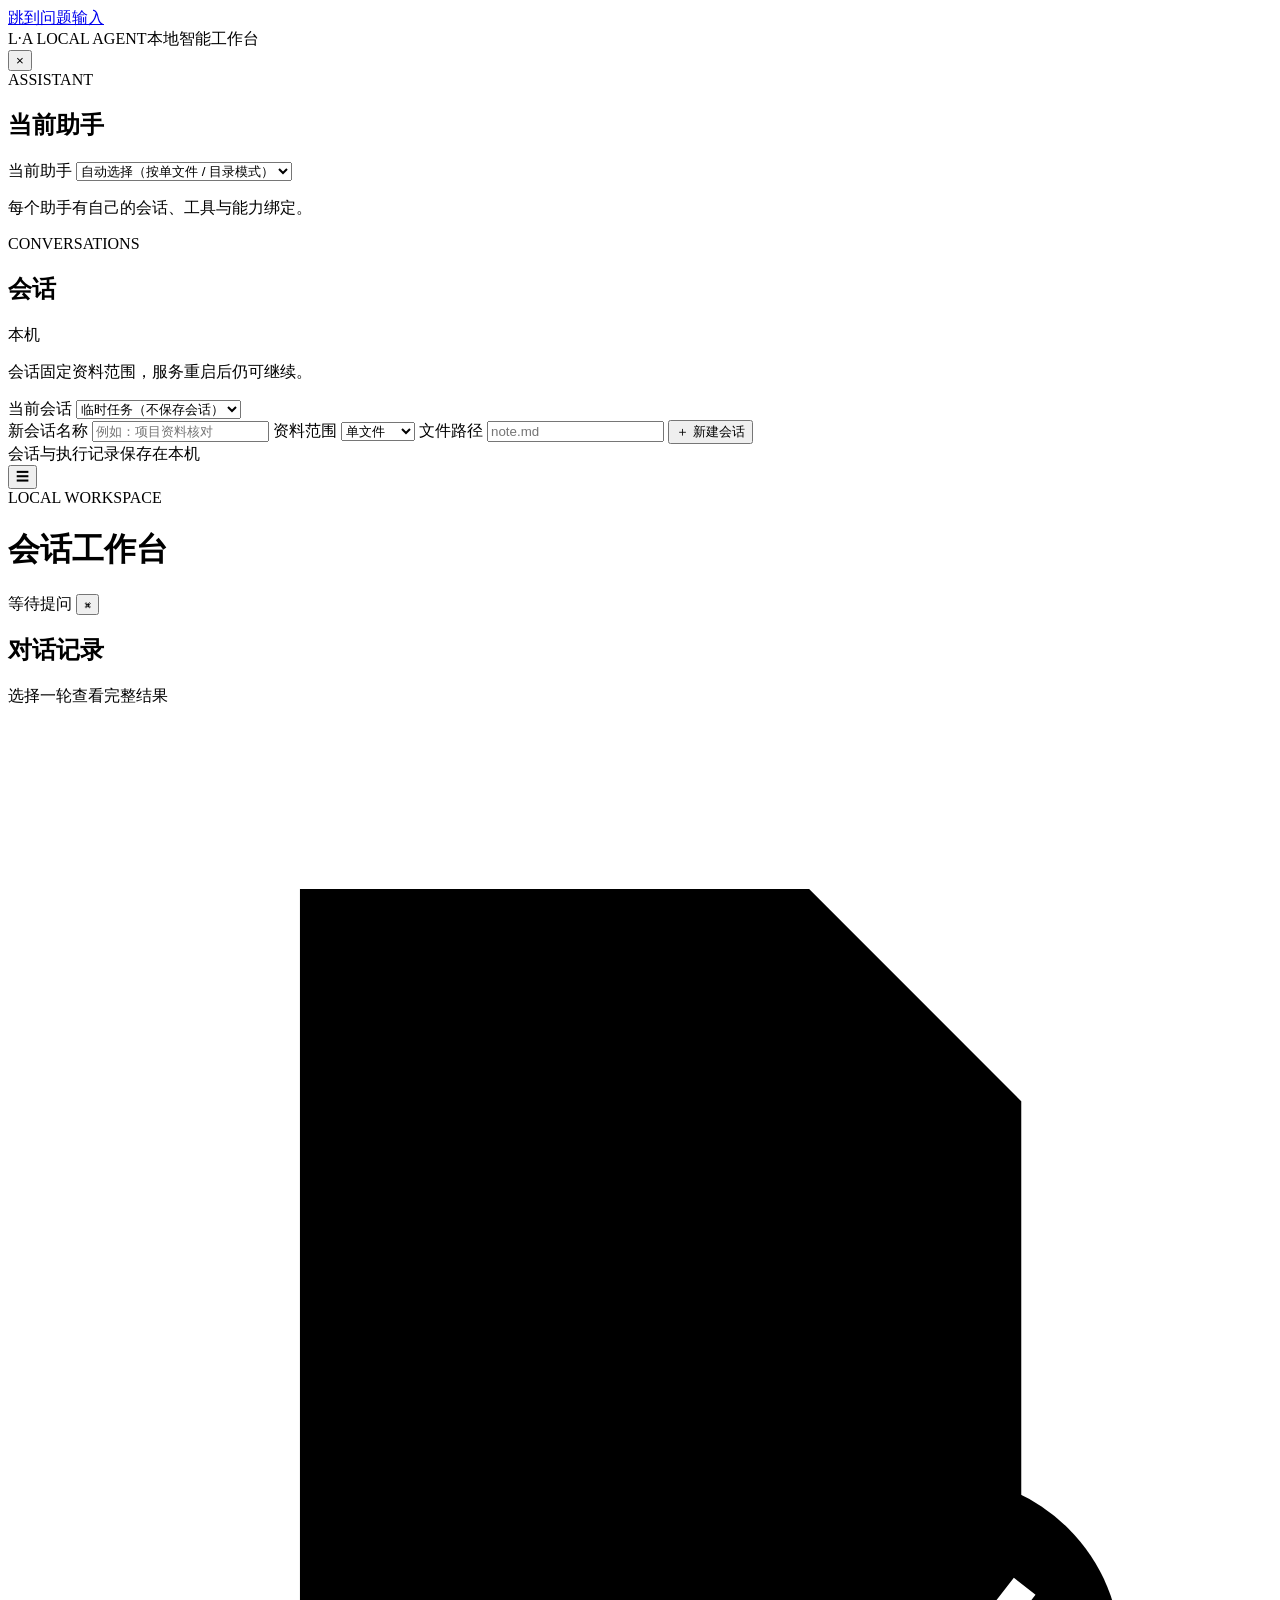
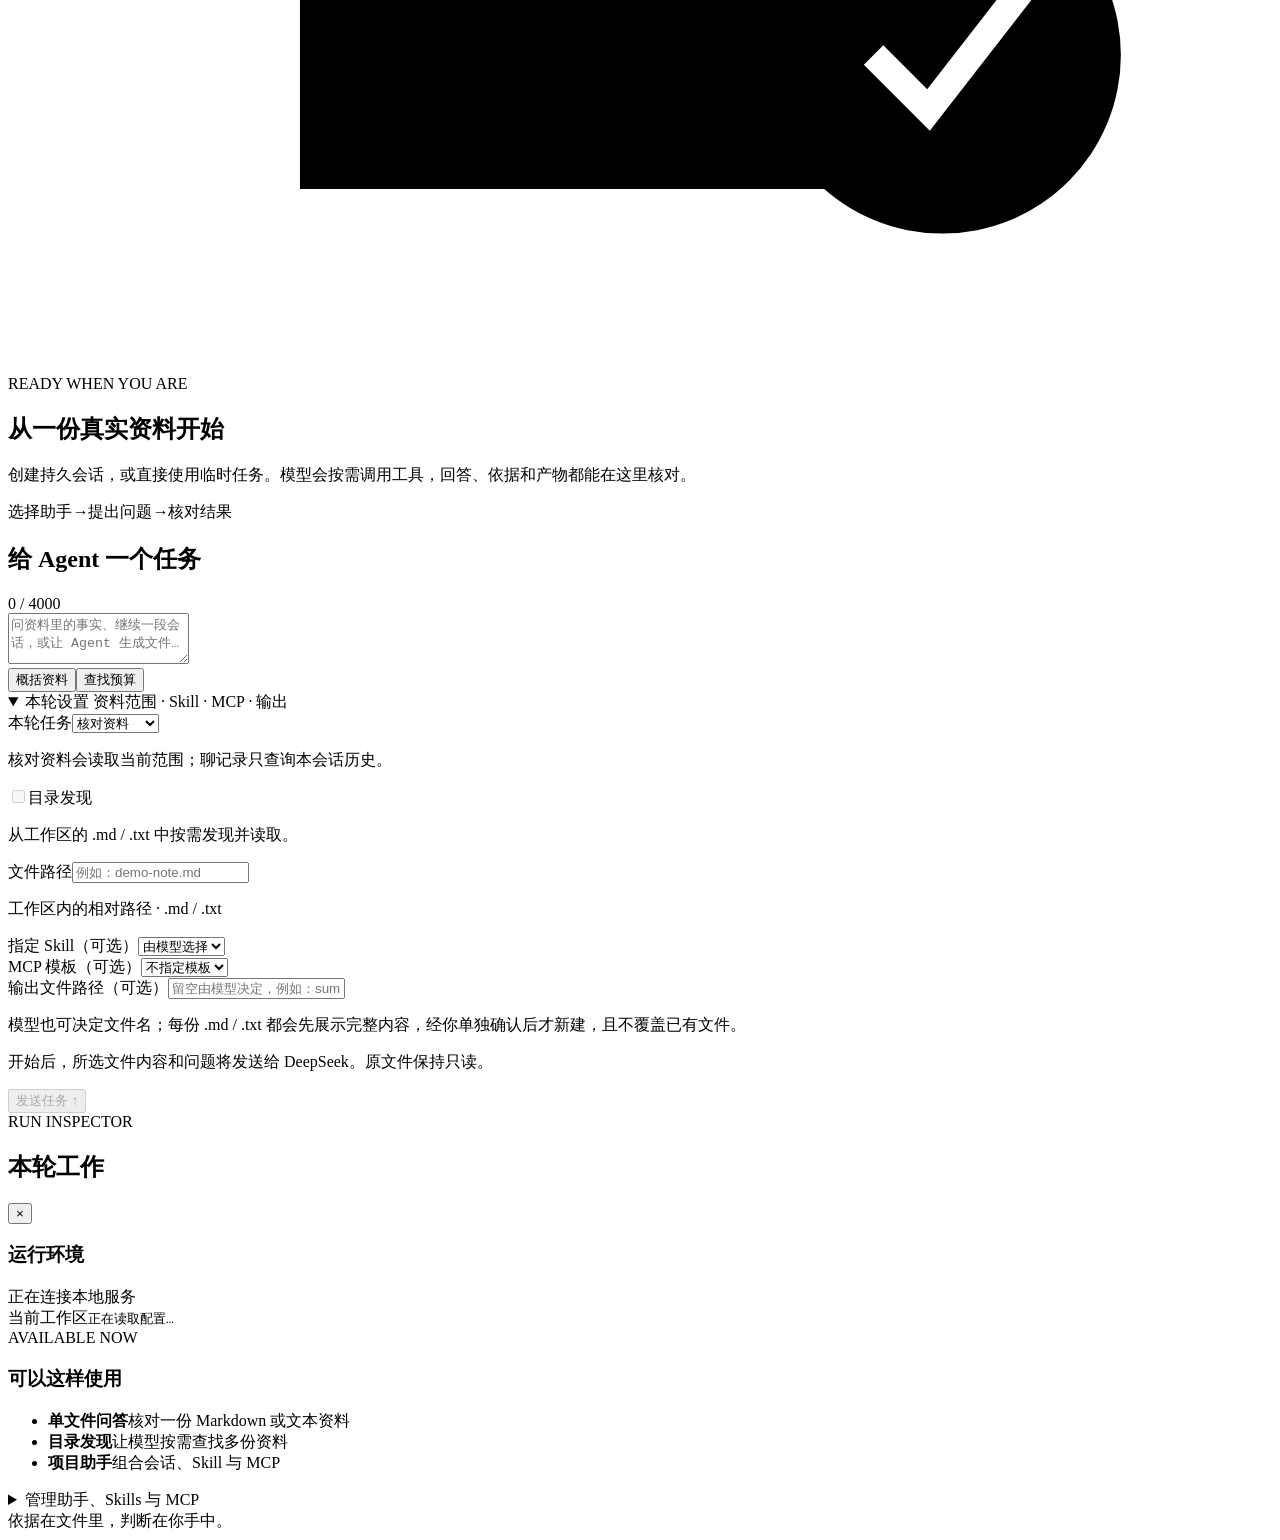
==== local-agent/local_agent/static/index.html @ 88c4793c "Build Local Agent workbench shell" ====
<!doctype html>
<html lang="zh-CN">
<head>
  <meta charset="utf-8">
  <meta name="viewport" content="width=device-width, initial-scale=1">
  <meta name="session-token" content="__SESSION_TOKEN__">
  <title>Local Agent 工作台</title>
  <link rel="icon" href="data:,">
  <link rel="stylesheet" href="/app.css">
  <script src="/app.js" defer></script>
</head>
<body>
  <a class="skip" href="#question">跳到问题输入</a>
  <div class="workbench-shell">
    <aside class="sidebar" id="sidebar-panel" data-region="sidebar" aria-label="助手与会话">
      <header class="sidebar-header">
        <div class="brand">
          <span class="brand-mark" aria-hidden="true">L<span>·</span>A</span>
          <span>LOCAL AGENT<span class="brand-sub">本地智能工作台</span></span>
        </div>
        <button type="button" class="icon-button panel-close" id="sidebar-close" aria-label="关闭助手与会话面板">×</button>
      </header>

      <section class="sidebar-section agent-section" aria-labelledby="agent-heading">
        <div class="section-kicker">ASSISTANT</div>
        <h2 id="agent-heading">当前助手</h2>
        <label class="sr-only" for="agent-select">当前助手</label>
        <select id="agent-select"><option value="">自动选择（按单文件 / 目录模式）</option></select>
        <p id="agent-status" class="field-help">每个助手有自己的会话、工具与能力绑定。</p>
      </section>

      <section class="sidebar-section session-panel" aria-labelledby="session-title-heading">
        <div class="section-heading">
          <div><span class="section-kicker">CONVERSATIONS</span><h2 id="session-title-heading">会话</h2></div>
          <span class="local-pill">本机</span>
        </div>
        <p class="field-help">会话固定资料范围，服务重启后仍可继续。</p>
        <label for="session-select">当前会话</label>
        <select id="session-select"><option value="">临时任务（不保存会话）</option></select>

        <div class="session-create-fields">
          <label for="session-name">新会话名称</label>
          <input id="session-name" maxlength="120" placeholder="例如：项目资料核对">
          <label for="session-mode">资料范围</label>
          <select id="session-mode"><option value="file">单文件</option><option value="directory">目录发现</option></select>
          <label for="session-file">文件路径</label>
          <input id="session-file" maxlength="1024" placeholder="note.md">
          <button type="button" class="primary full-width" id="session-create">＋ 新建会话</button>
        </div>

        <div id="session-actions" class="session-actions" hidden>
          <label for="session-rename-title">会话名称</label>
          <input id="session-rename-title" maxlength="120">
          <div class="button-row compact">
            <button type="button" class="secondary" id="session-rename">改名</button>
            <button type="button" class="secondary" id="session-archive">归档</button>
            <button type="button" class="secondary" id="session-restore" hidden>恢复</button>
          </div>
        </div>
        <p id="session-error" class="form-error" role="alert" hidden></p>
      </section>

      <div class="sidebar-foot"><span class="privacy-dot" aria-hidden="true"></span><span>会话与执行记录保存在本机</span></div>
    </aside>

    <main class="thread" id="thread-panel" data-region="thread">
      <header class="thread-header">
        <button type="button" class="icon-button mobile-toggle" id="sidebar-toggle" aria-controls="sidebar-panel" aria-expanded="false" aria-label="打开助手与会话">☰</button>
        <div class="thread-title">
          <span class="section-kicker">LOCAL WORKSPACE</span>
          <h1>会话工作台</h1>
          <p id="session-scope" class="thread-scope" hidden></p>
        </div>
        <div class="thread-actions">
          <span id="run-status" class="badge neutral" role="status" aria-live="polite">等待提问</span>
          <button type="button" class="icon-button" id="inspector-toggle" aria-controls="inspector-panel" aria-expanded="false" aria-label="打开本轮工作">⌘</button>
        </div>
      </header>

      <div id="mode-notice" class="notice" hidden></div>
      <div id="connection-error" class="notice error" role="alert" hidden></div>

      <div class="thread-scroll" id="conversation-scroll">
        <section class="history-block" aria-labelledby="history-heading">
          <div class="section-heading compact-heading"><h2 id="history-heading">对话记录</h2><span class="field-help">选择一轮查看完整结果</span></div>
          <div id="session-history" class="session-history" aria-label="会话历史"></div>
        </section>

        <div id="empty" class="empty">
          <div class="empty-mark" aria-hidden="true">
            <svg viewBox="0 0 92 92"><path d="M22 14h36l15 15v49H22z" fill="var(--paper)" stroke="currentColor" stroke-width="1.5"/><path d="M58 14v15h15M33 41h29M33 51h23M33 61h18" fill="none" stroke="currentColor" stroke-width="1.5"/><circle cx="68" cy="69" r="13" fill="var(--accent)"/><path d="m63 69 4 4 7-9" fill="none" stroke="white" stroke-width="2"/></svg>
          </div>
          <span class="section-kicker">READY WHEN YOU ARE</span>
          <h2>从一份真实资料开始</h2>
          <p>创建持久会话，或直接使用临时任务。模型会按需调用工具，回答、依据和产物都能在这里核对。</p>
          <div class="empty-steps"><span>选择助手</span><i aria-hidden="true">→</i><span>提出问题</span><i aria-hidden="true">→</i><span>核对结果</span></div>
        </div>

        <div id="output" class="run-output" hidden>
          <article class="message user-message">
            <span class="message-label">你的任务</span>
            <p class="source-line" id="source-line" tabindex="-1"></p>
          </article>
          <p class="scope-summary field-help" id="scope-summary" hidden></p>
          <div id="progress" class="progress" hidden><span class="spinner" aria-hidden="true"></span><span id="progress-text">正在启动…</span></div>

          <section id="approval" class="approval" aria-labelledby="approval-title" hidden>
            <div class="message-label warning-label">需要你的确认</div>
            <h2 id="approval-title" tabindex="-1">确认这次新建</h2>
            <p id="approval-action" class="approval-action"></p>
            <p id="approval-details" class="field-help"></p>
            <p id="approval-intent" class="field-help"></p>
            <details class="approval-preview" open><summary>完整内容预览</summary><pre id="approval-content"></pre></details>
            <p id="approval-status" class="field-help" role="status"></p>
            <p id="approval-error" class="form-error" role="alert" hidden></p>
            <div class="button-row" id="approval-actions"><button type="button" id="approval-allow" class="primary">确认这次新建</button><button type="button" id="approval-deny" class="secondary">拒绝</button></div>
          </section>

          <article id="answer-block" class="message assistant-message" hidden>
            <div class="answer-heading"><div><span class="message-label">Agent 回答</span><h2 id="answer-title" tabindex="-1">文件中的答案</h2></div><button type="button" class="copy" id="copy">复制回答</button></div>
            <p id="answer-text" class="answer-text"></p><p id="answer-note" class="field-help"></p>
          </article>
          <div id="failure" class="failure" role="alert" hidden><h2 id="failure-title" tabindex="-1"></h2><p id="failure-message"></p></div>
          <section id="artifacts" class="artifacts result-card" aria-labelledby="artifact-title" hidden><div class="message-label">生成产物</div><h2 id="artifact-title">已创建文件</h2><p id="artifact-note" class="field-help"></p><div id="artifact-list"></div></section>
          <section id="evidence" class="evidence result-card" hidden><div class="evidence-heading"><div><span class="message-label">SOURCE CHECK</span><h2>原文依据</h2></div><span id="citation-count"></span></div><div id="citations"></div></section>
          <details id="trace" class="trace result-card"><summary>查看执行记录 <span id="event-count"></span></summary><ol id="events"></ol><p class="trace-note">仅展示执行步骤；默认本地日志不保存问题、正文和回答全文。</p><code id="trace-path"></code></details>
        </div>
      </div>

      <section class="composer" aria-labelledby="input-title">
        <form id="question-form">
          <div class="composer-topline"><h2 id="input-title">给 Agent 一个任务</h2><span id="count">0 / 4000</span></div>
          <textarea id="question" name="question" rows="3" maxlength="4000" required placeholder="问资料里的事实、继续一段会话，或让 Agent 生成文件…"></textarea>
          <div class="suggestions"><button type="button" data-question="资料的主要内容是什么？请引用原文。">概括资料</button><button type="button" data-question="资料中写的预算是多少？">查找预算</button><button type="button" class="sample" id="sample" hidden>使用演示问题</button></div>

          <details class="composer-settings" open>
            <summary>本轮设置 <span>资料范围 · Skill · MCP · 输出</span></summary>
            <div class="settings-grid">
              <div class="field-group"><label for="task-type">本轮任务</label><select id="task-type"><option value="files">核对资料</option><option value="conversation">聊这段记录</option></select><p class="field-help">核对资料会读取当前范围；聊记录只查询本会话历史。</p></div>
              <div class="field-group"><label class="mode-toggle" for="discover"><input type="checkbox" id="discover" disabled aria-describedby="discover-help">目录发现</label><p class="field-help" id="discover-help">从工作区的 .md / .txt 中按需发现并读取。</p></div>
              <div class="field-group span-two"><label for="file">文件路径</label><input id="file" name="file" placeholder="例如：demo-note.md" required maxlength="1024" autocomplete="off" aria-describedby="file-help"><p class="field-help" id="file-help">工作区内的相对路径 · .md / .txt</p></div>
              <div class="field-group"><label for="run-skill">指定 Skill（可选）</label><select id="run-skill"><option value="">由模型选择</option></select></div>
              <div class="field-group"><label for="run-prompt">MCP 模板（可选）</label><select id="run-prompt"><option value="">不指定模板</option></select></div>
              <div class="field-group span-two"><label for="output-file">输出文件路径（可选）</label><input id="output-file" name="output_file" placeholder="留空由模型决定，例如：summary.md" maxlength="1024" autocomplete="off" aria-describedby="output-file-help"><p class="field-help" id="output-file-help">模型也可决定文件名；每份 .md / .txt 都会先展示完整内容，经你单独确认后才新建，且不覆盖已有文件。</p></div>
            </div>
          </details>

          <p id="form-error" class="form-error" role="alert" hidden></p>
          <div class="composer-actions">
            <p class="privacy" id="privacy">开始后，所选文件内容和问题将发送给 DeepSeek。原文件保持只读。</p>
            <div class="button-row"><button type="button" class="secondary" id="cancel" hidden>取消运行</button><button class="primary send-button" type="submit" id="start" disabled>发送任务 ↑</button></div>
          </div>
          <button type="button" class="secondary full-width" id="continue-run" hidden>从中断处新建一次继续运行</button>
        </form>
      </section>
    </main>

    <aside class="inspector" id="inspector-panel" data-region="inspector" aria-label="本轮工作">
      <header class="inspector-header"><div><span class="section-kicker">RUN INSPECTOR</span><h2>本轮工作</h2></div><button type="button" class="icon-button panel-close" id="inspector-close" aria-label="关闭本轮工作面板">×</button></header>
      <section class="inspector-block connection-block">
        <div class="section-heading compact-heading"><h3>运行环境</h3><span class="badge" id="connection">正在连接本地服务</span></div>
        <span class="small-label">当前工作区</span><code id="workspace">正在读取配置…</code>
      </section>
      <section class="inspector-block module-preview" aria-labelledby="module-preview-title">
        <span class="section-kicker">AVAILABLE NOW</span><h3 id="module-preview-title">可以这样使用</h3>
        <ul><li><strong>单文件问答</strong><span>核对一份 Markdown 或文本资料</span></li><li><strong>目录发现</strong><span>让模型按需查找多份资料</span></li><li><strong>项目助手</strong><span>组合会话、Skill 与 MCP</span></li></ul>
      </section>

      <details id="capability-management" class="capability-management inspector-block">
        <summary>管理助手、Skills 与 MCP</summary>
        <p class="field-help">修改绑定后请新建会话；旧会话保留原来的助手修订与能力版本。停用会立即阻止新调用。</p>
        <div class="extension-grid">
          <section>
            <h3>从模板创建助手</h3>
            <label for="agent-template">复制模板</label><select id="agent-template" data-management></select>
            <label for="agent-id">助手 ID</label><input id="agent-id" maxlength="64" placeholder="例如：project-brief" data-management>
            <label for="agent-name">名称</label><input id="agent-name" maxlength="80" placeholder="项目简报助手" data-management>
            <label for="agent-model">模型名称</label><input id="agent-model" maxlength="100" placeholder="deepseek-chat" data-management>
            <label for="agent-instructions">助手说明</label><textarea id="agent-instructions" rows="3" maxlength="4096" data-management></textarea>
            <details><summary>高级：工具与预算</summary><label for="agent-advanced">JSON 配置（tools / budgets）</label><textarea id="agent-advanced" rows="6" spellcheck="false" data-management></textarea></details>
            <div class="button-row"><button type="button" id="agent-create" class="secondary" data-management>创建助手</button><button type="button" id="agent-toggle" class="secondary" data-management disabled>停用当前助手</button></div>
          </section>
          <section>
            <h3>导入本地能力</h3>
            <label for="skill-path">Skill 文件夹路径</label><input id="skill-path" placeholder="/本机路径/skill-directory" data-management>
            <button type="button" id="skill-install" class="secondary full-width" data-management>导入 Skill</button>
            <label for="mcp-path">MCP 配置文件路径</label><input id="mcp-path" placeholder="/本机路径/server.json" data-management>
            <button type="button" id="mcp-install" class="secondary full-width" data-management>导入 MCP 配置</button>
            <p class="field-help">连接测试会启动本地配置中的程序；密钥仍从环境变量提供。</p>
            <div id="capability-list" class="capability-list" aria-label="已导入能力"></div>
          </section>
        </div>
        <p id="extension-status" class="field-help" role="status"></p><p id="extension-error" class="form-error" role="alert" hidden></p>
      </details>
      <footer class="inspector-footer"><span>依据在文件里，判断在你手中。</span></footer>
    </aside>
  </div>
  <button type="button" id="workspace-backdrop" class="workspace-backdrop" aria-label="关闭面板" hidden></button>
</body>
</html>
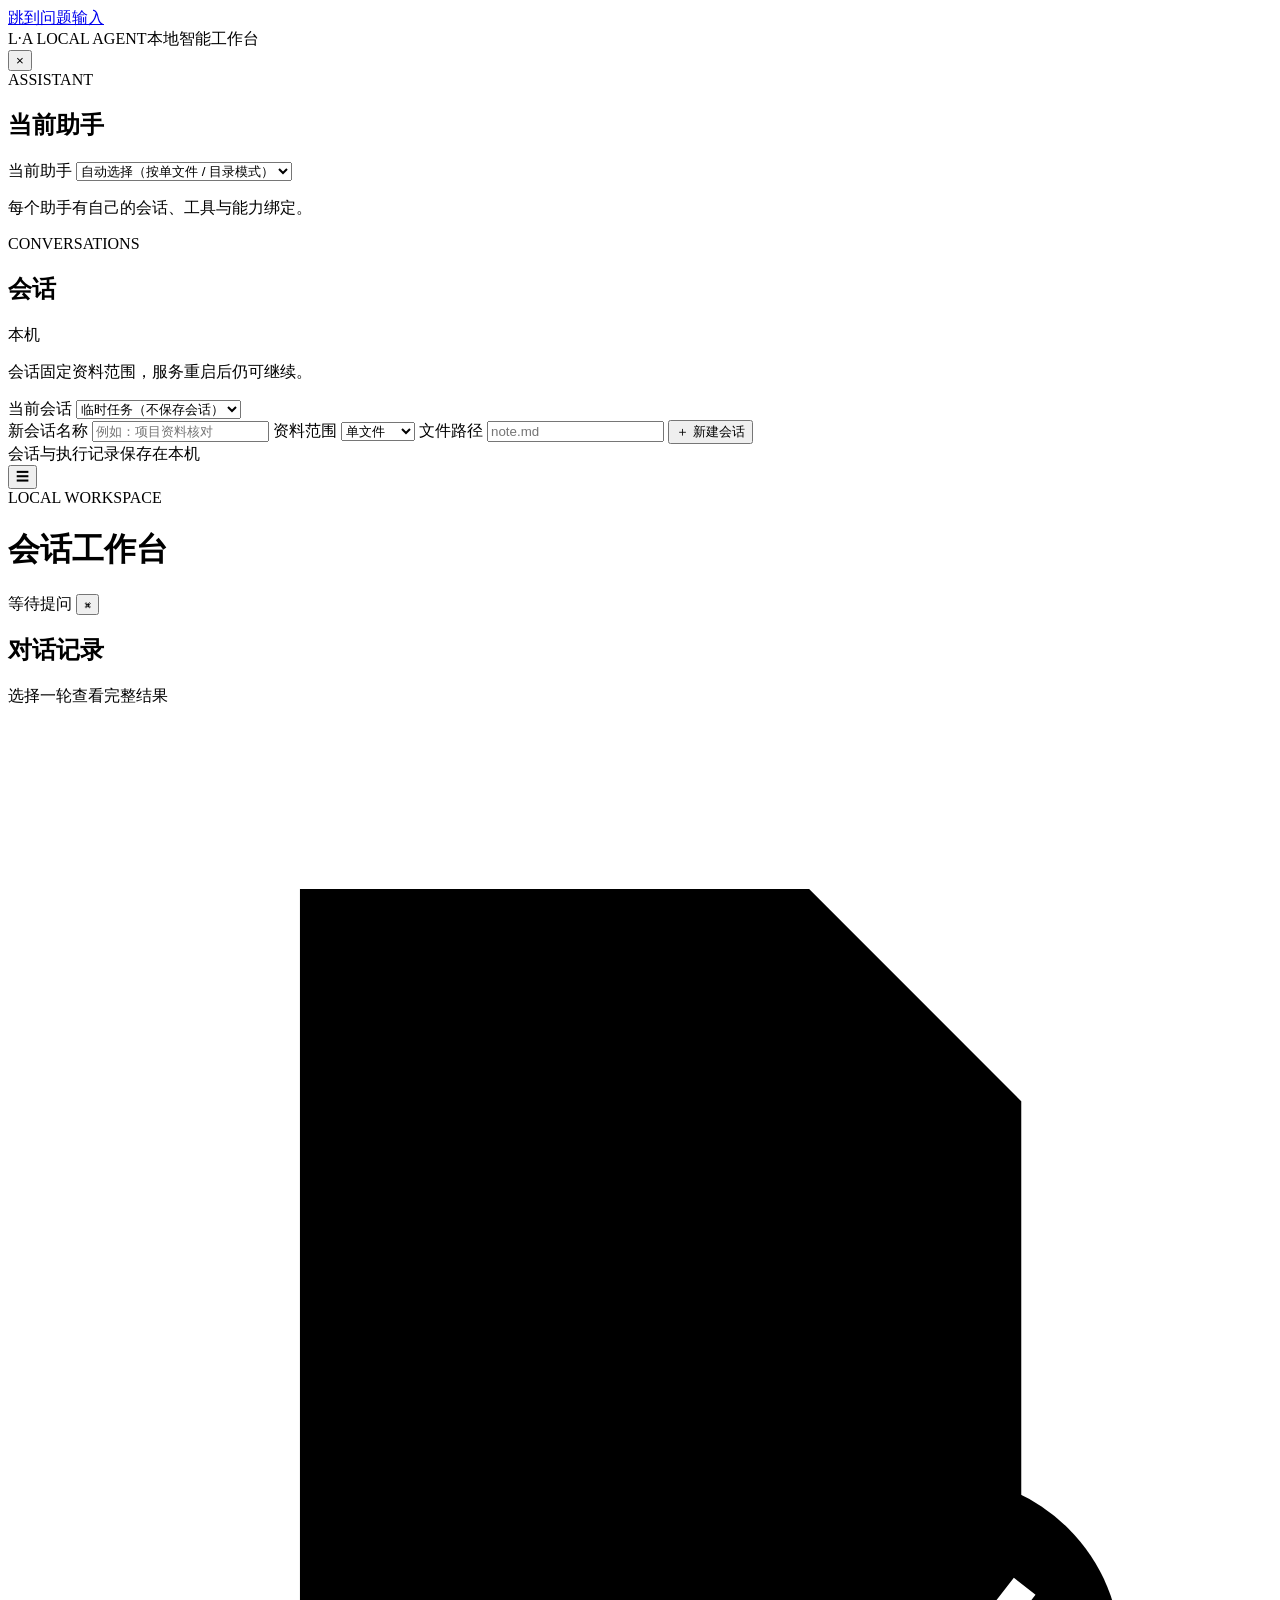
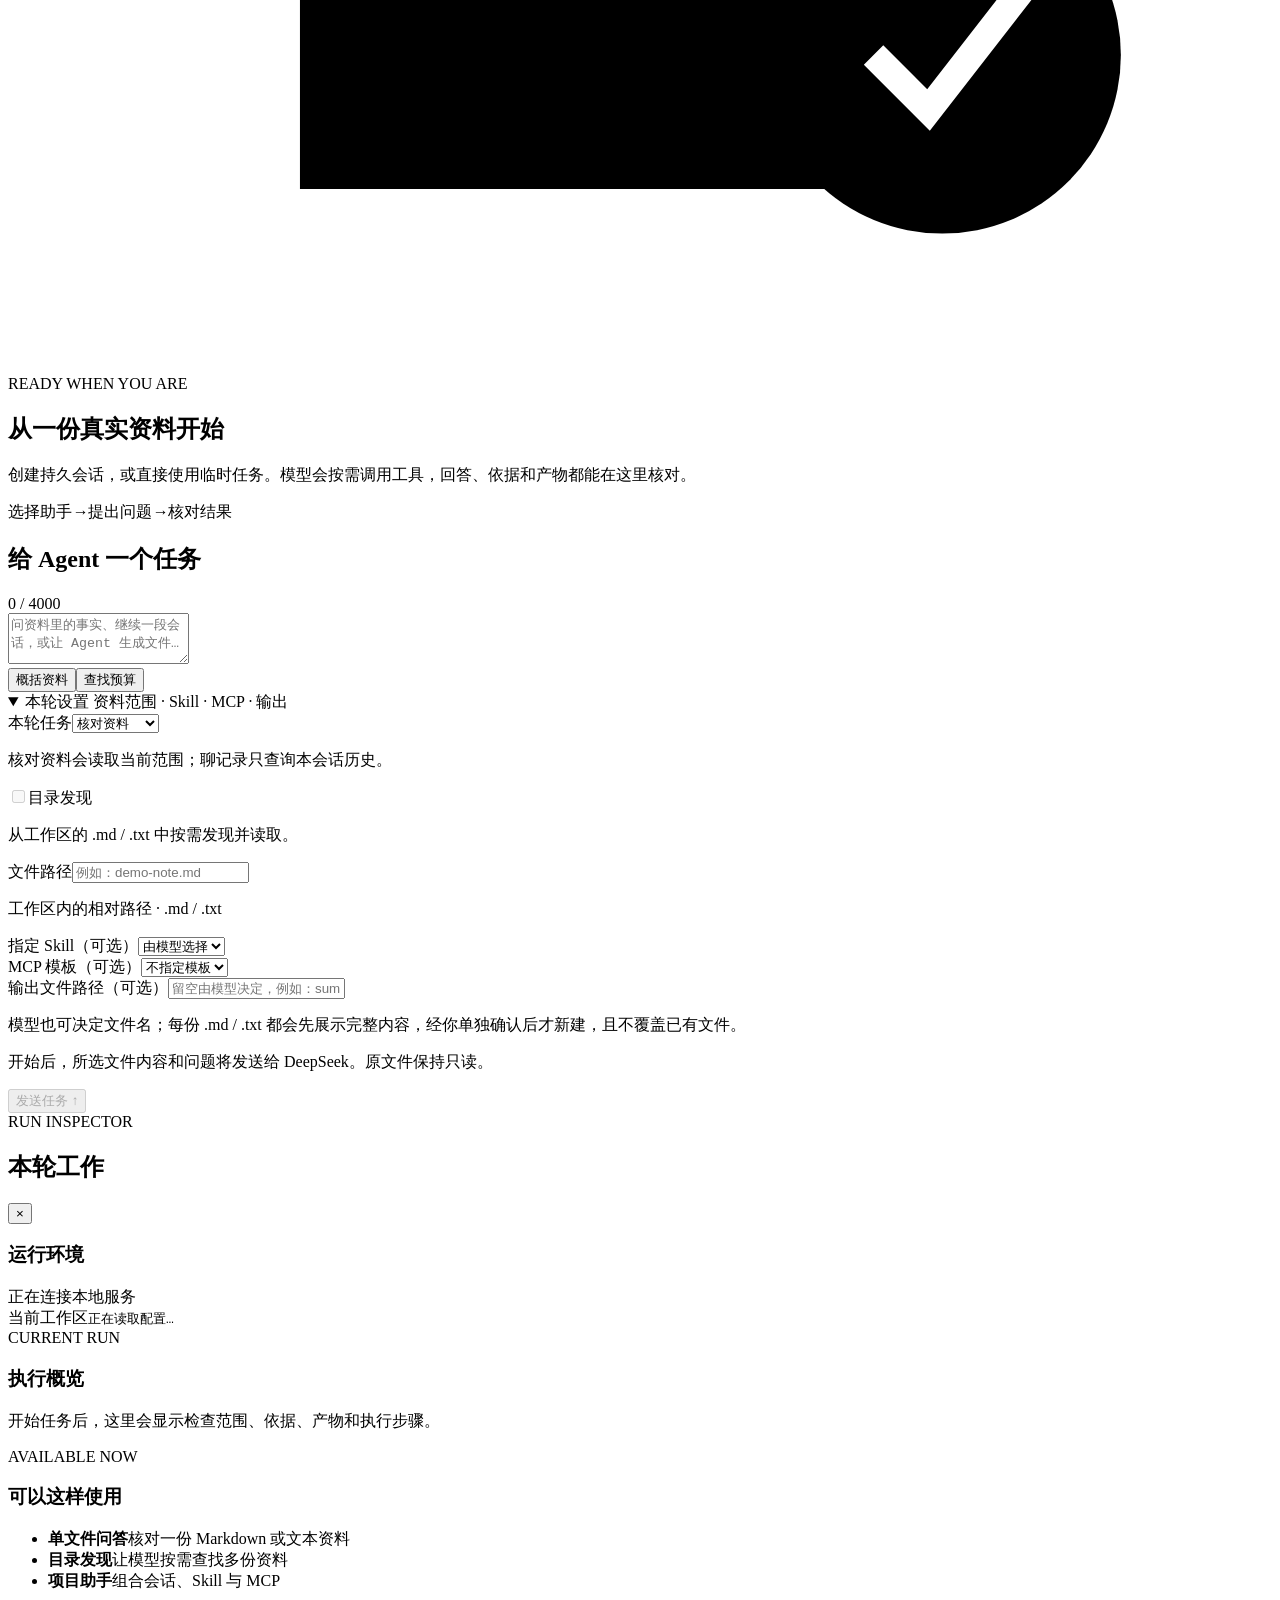
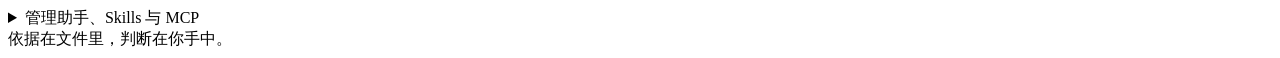
==== commit bff98422: "Finish responsive Agent workbench" ====
--- a/local-agent/local_agent/static/index.html
+++ b/local-agent/local_agent/static/index.html
@@ -26,6 +26,7 @@
         <h2 id="agent-heading">当前助手</h2>
         <label class="sr-only" for="agent-select">当前助手</label>
         <select id="agent-select"><option value="">自动选择（按单文件 / 目录模式）</option></select>
+        <div id="agent-list" class="agent-list" aria-label="助手列表"></div>
         <p id="agent-status" class="field-help">每个助手有自己的会话、工具与能力绑定。</p>
       </section>
 
@@ -37,6 +38,8 @@
         <p class="field-help">会话固定资料范围，服务重启后仍可继续。</p>
         <label for="session-select">当前会话</label>
         <select id="session-select"><option value="">临时任务（不保存会话）</option></select>
+        <div id="session-list" class="session-list" aria-label="会话列表"></div>
+        <button type="button" id="session-load-more" class="quiet full-width" hidden>加载更多会话</button>
 
         <div class="session-create-fields">
           <label for="session-name">新会话名称</label>
@@ -84,6 +87,7 @@
         <section class="history-block" aria-labelledby="history-heading">
           <div class="section-heading compact-heading"><h2 id="history-heading">对话记录</h2><span class="field-help">选择一轮查看完整结果</span></div>
           <div id="session-history" class="session-history" aria-label="会话历史"></div>
+          <button type="button" id="run-load-more" class="quiet" hidden>加载更早记录</button>
         </section>
 
         <div id="empty" class="empty">
@@ -101,7 +105,6 @@
             <span class="message-label">你的任务</span>
             <p class="source-line" id="source-line" tabindex="-1"></p>
           </article>
-          <p class="scope-summary field-help" id="scope-summary" hidden></p>
           <div id="progress" class="progress" hidden><span class="spinner" aria-hidden="true"></span><span id="progress-text">正在启动…</span></div>
 
           <section id="approval" class="approval" aria-labelledby="approval-title" hidden>
@@ -121,9 +124,6 @@
             <p id="answer-text" class="answer-text"></p><p id="answer-note" class="field-help"></p>
           </article>
           <div id="failure" class="failure" role="alert" hidden><h2 id="failure-title" tabindex="-1"></h2><p id="failure-message"></p></div>
-          <section id="artifacts" class="artifacts result-card" aria-labelledby="artifact-title" hidden><div class="message-label">生成产物</div><h2 id="artifact-title">已创建文件</h2><p id="artifact-note" class="field-help"></p><div id="artifact-list"></div></section>
-          <section id="evidence" class="evidence result-card" hidden><div class="evidence-heading"><div><span class="message-label">SOURCE CHECK</span><h2>原文依据</h2></div><span id="citation-count"></span></div><div id="citations"></div></section>
-          <details id="trace" class="trace result-card"><summary>查看执行记录 <span id="event-count"></span></summary><ol id="events"></ol><p class="trace-note">仅展示执行步骤；默认本地日志不保存问题、正文和回答全文。</p><code id="trace-path"></code></details>
         </div>
       </div>
 
@@ -161,9 +161,18 @@
         <div class="section-heading compact-heading"><h3>运行环境</h3><span class="badge" id="connection">正在连接本地服务</span></div>
         <span class="small-label">当前工作区</span><code id="workspace">正在读取配置…</code>
       </section>
+      <section class="inspector-block run-overview" aria-labelledby="run-overview-title">
+        <span class="section-kicker">CURRENT RUN</span><h3 id="run-overview-title">执行概览</h3>
+        <p id="inspector-run-empty" class="field-help">开始任务后，这里会显示检查范围、依据、产物和执行步骤。</p>
+        <p class="scope-summary field-help" id="scope-summary" hidden></p>
+      </section>
+      <section id="artifacts" class="artifacts result-card inspector-result" aria-labelledby="artifact-title" hidden><div class="message-label">生成产物</div><h2 id="artifact-title">已创建文件</h2><p id="artifact-note" class="field-help"></p><div id="artifact-list"></div></section>
+      <section id="evidence" class="evidence result-card inspector-result" hidden><div class="evidence-heading"><div><span class="message-label">SOURCE CHECK</span><h2>原文依据</h2></div><span id="citation-count"></span></div><div id="citations"></div></section>
+      <details id="trace" class="trace result-card inspector-result" hidden><summary>查看执行记录 <span id="event-count"></span></summary><ol id="events"></ol><p class="trace-note">仅展示执行步骤；默认本地日志不保存问题、正文和回答全文。</p><code id="trace-path"></code></details>
       <section class="inspector-block module-preview" aria-labelledby="module-preview-title">
         <span class="section-kicker">AVAILABLE NOW</span><h3 id="module-preview-title">可以这样使用</h3>
         <ul><li><strong>单文件问答</strong><span>核对一份 Markdown 或文本资料</span></li><li><strong>目录发现</strong><span>让模型按需查找多份资料</span></li><li><strong>项目助手</strong><span>组合会话、Skill 与 MCP</span></li></ul>
+        <div id="active-capabilities" class="active-capabilities" aria-live="polite"></div>
       </section>
 
       <details id="capability-management" class="capability-management inspector-block">
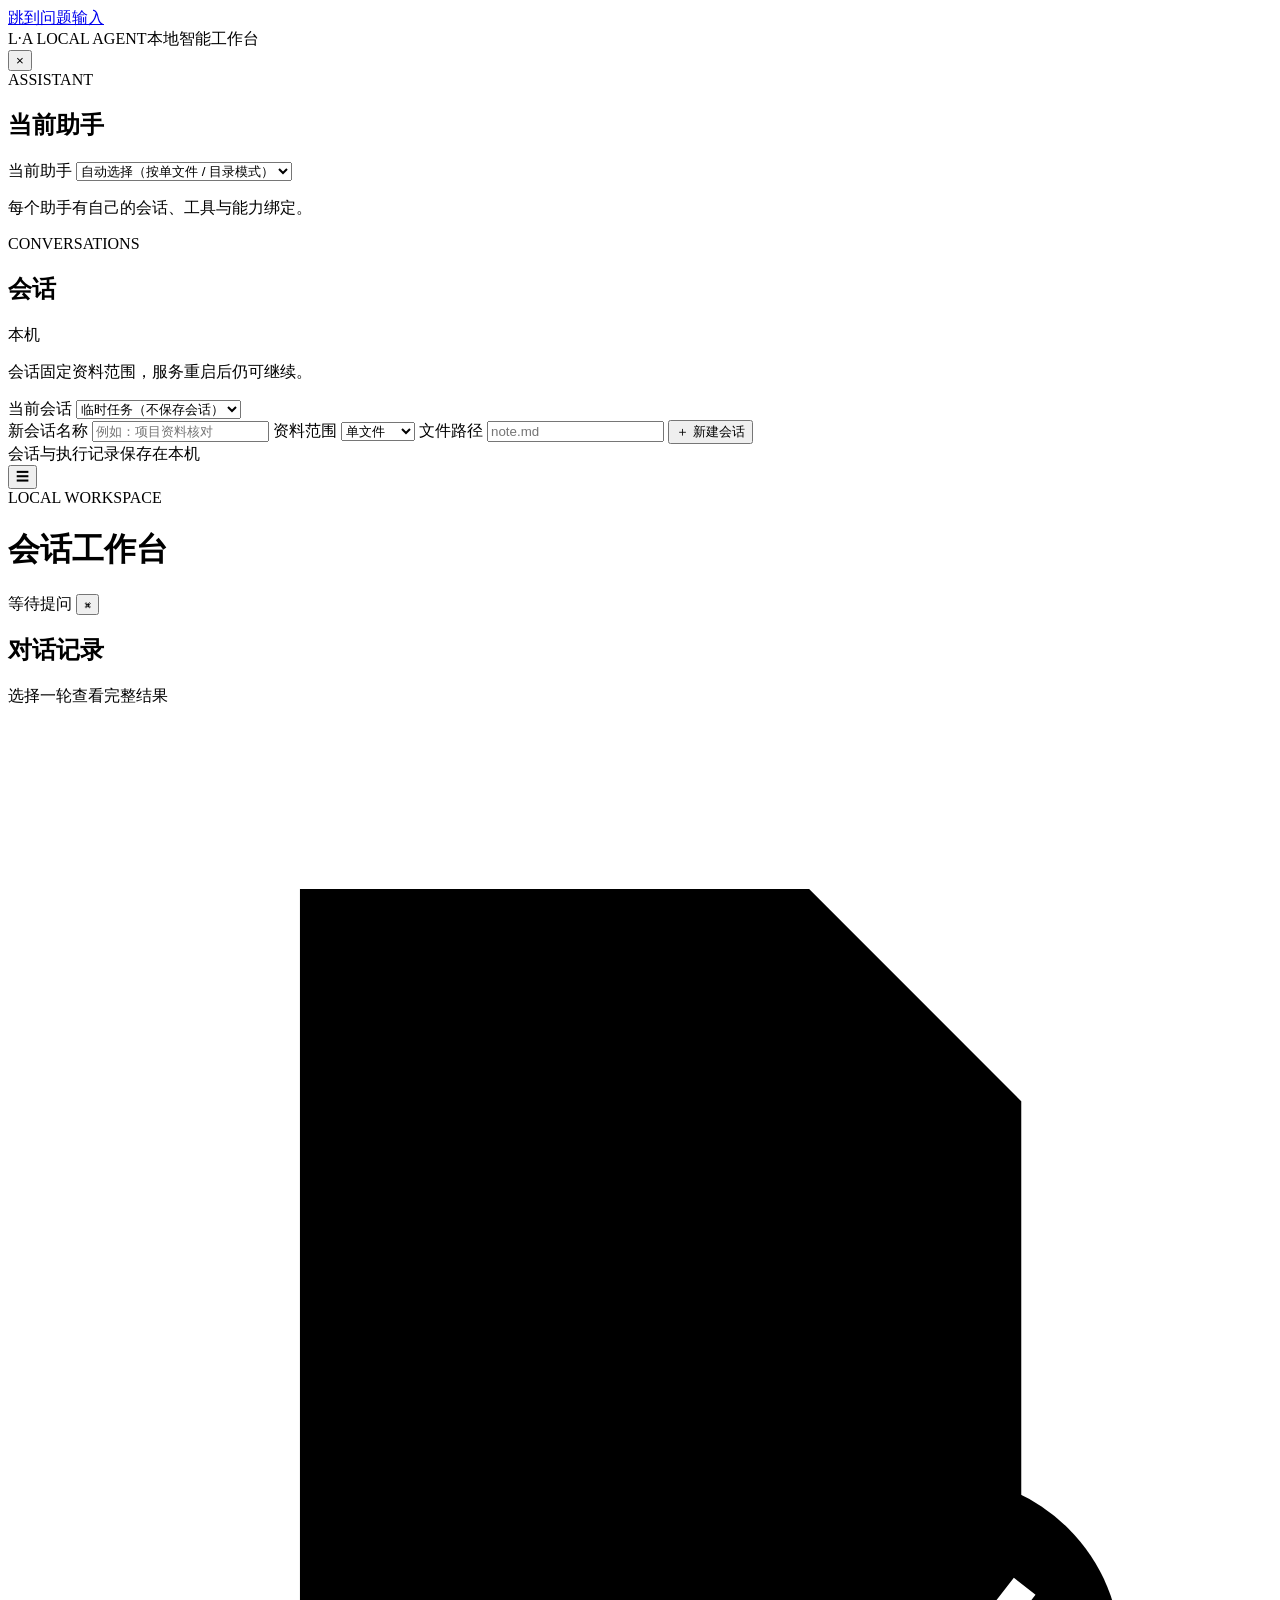
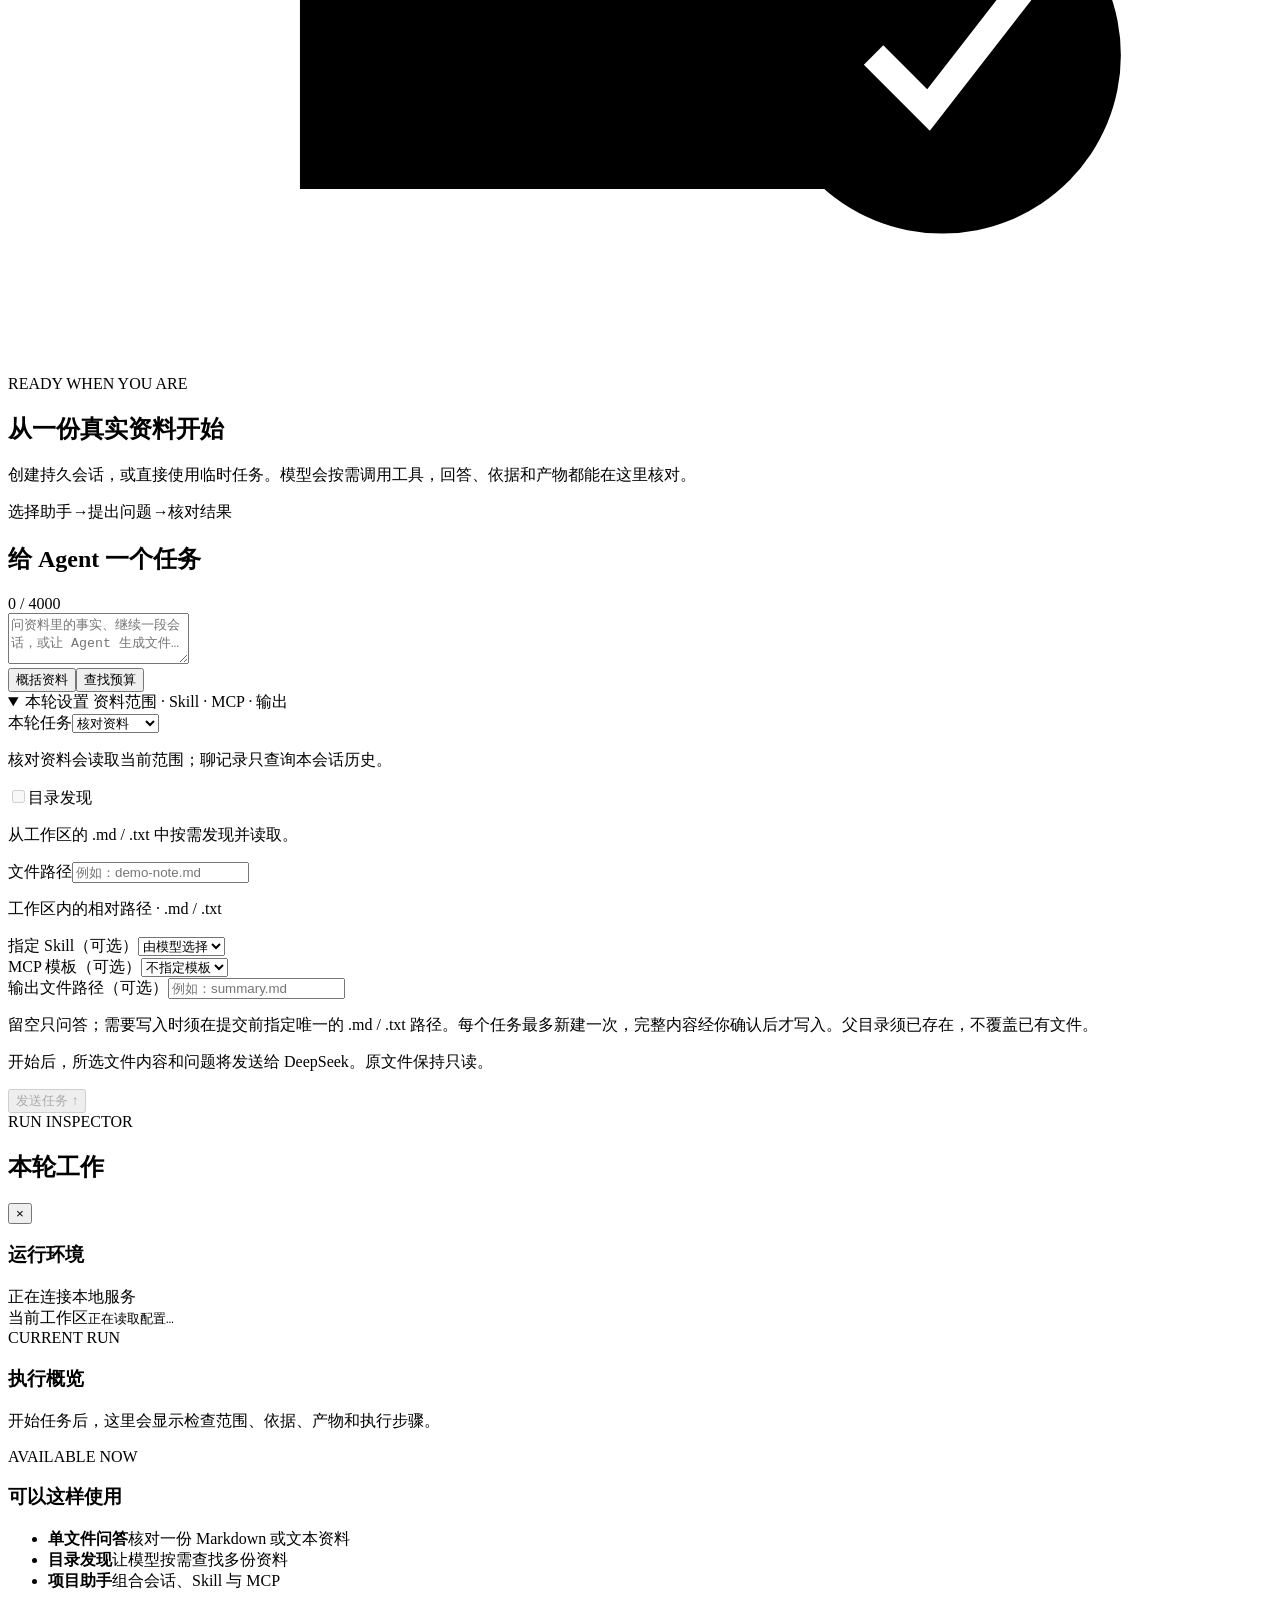
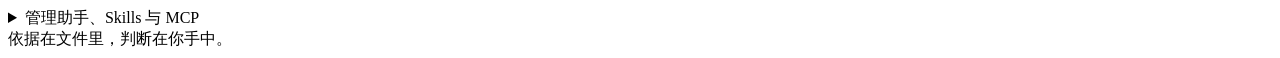
==== commit 90e5bb47: "Enforce one declared output per run" ====
--- a/local-agent/local_agent/static/index.html
+++ b/local-agent/local_agent/static/index.html
@@ -141,7 +141,7 @@
               <div class="field-group span-two"><label for="file">文件路径</label><input id="file" name="file" placeholder="例如：demo-note.md" required maxlength="1024" autocomplete="off" aria-describedby="file-help"><p class="field-help" id="file-help">工作区内的相对路径 · .md / .txt</p></div>
               <div class="field-group"><label for="run-skill">指定 Skill（可选）</label><select id="run-skill"><option value="">由模型选择</option></select></div>
               <div class="field-group"><label for="run-prompt">MCP 模板（可选）</label><select id="run-prompt"><option value="">不指定模板</option></select></div>
-              <div class="field-group span-two"><label for="output-file">输出文件路径（可选）</label><input id="output-file" name="output_file" placeholder="留空由模型决定，例如：summary.md" maxlength="1024" autocomplete="off" aria-describedby="output-file-help"><p class="field-help" id="output-file-help">模型也可决定文件名；每份 .md / .txt 都会先展示完整内容，经你单独确认后才新建，且不覆盖已有文件。</p></div>
+              <div class="field-group span-two"><label for="output-file">输出文件路径（可选）</label><input id="output-file" name="output_file" placeholder="例如：summary.md" maxlength="1024" autocomplete="off" aria-describedby="output-file-help"><p class="field-help" id="output-file-help">留空只问答；需要写入时须在提交前指定唯一的 .md / .txt 路径。每个任务最多新建一次，完整内容经你确认后才写入。父目录须已存在，不覆盖已有文件。</p></div>
             </div>
           </details>
 
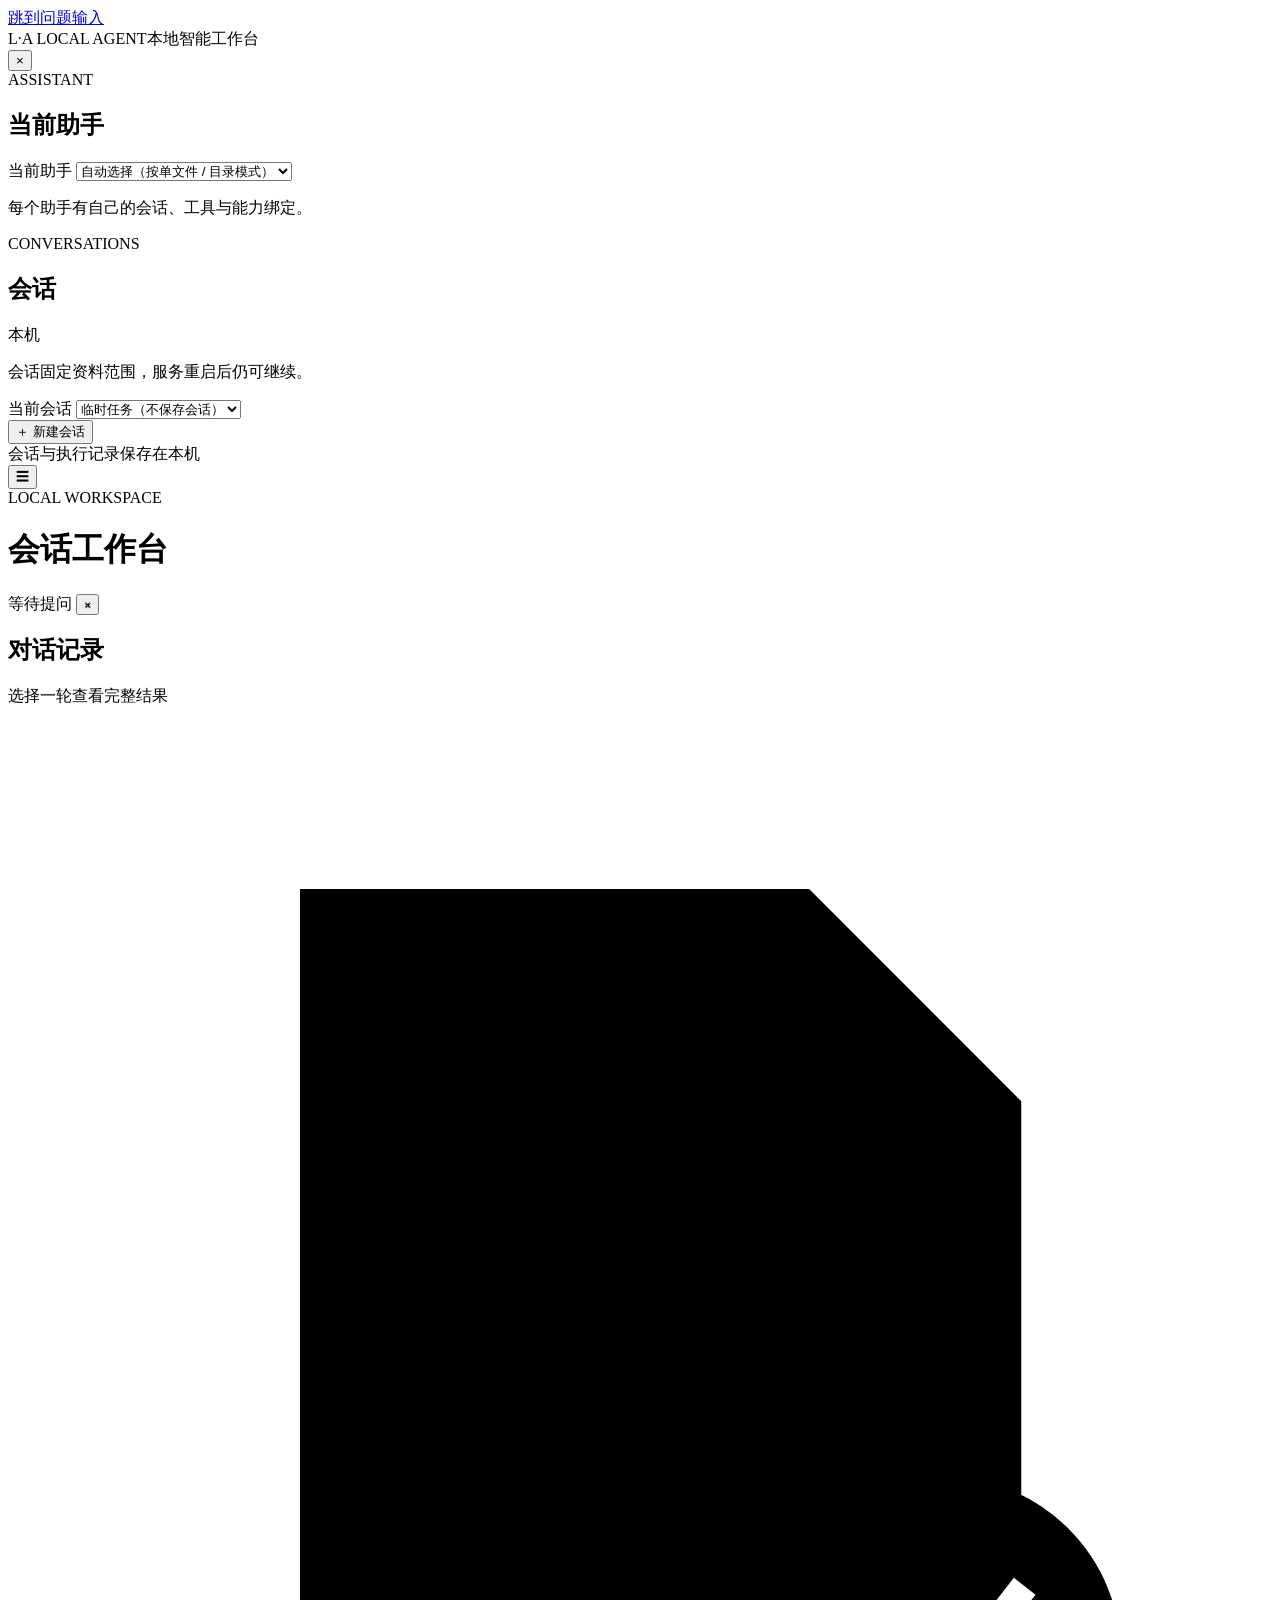
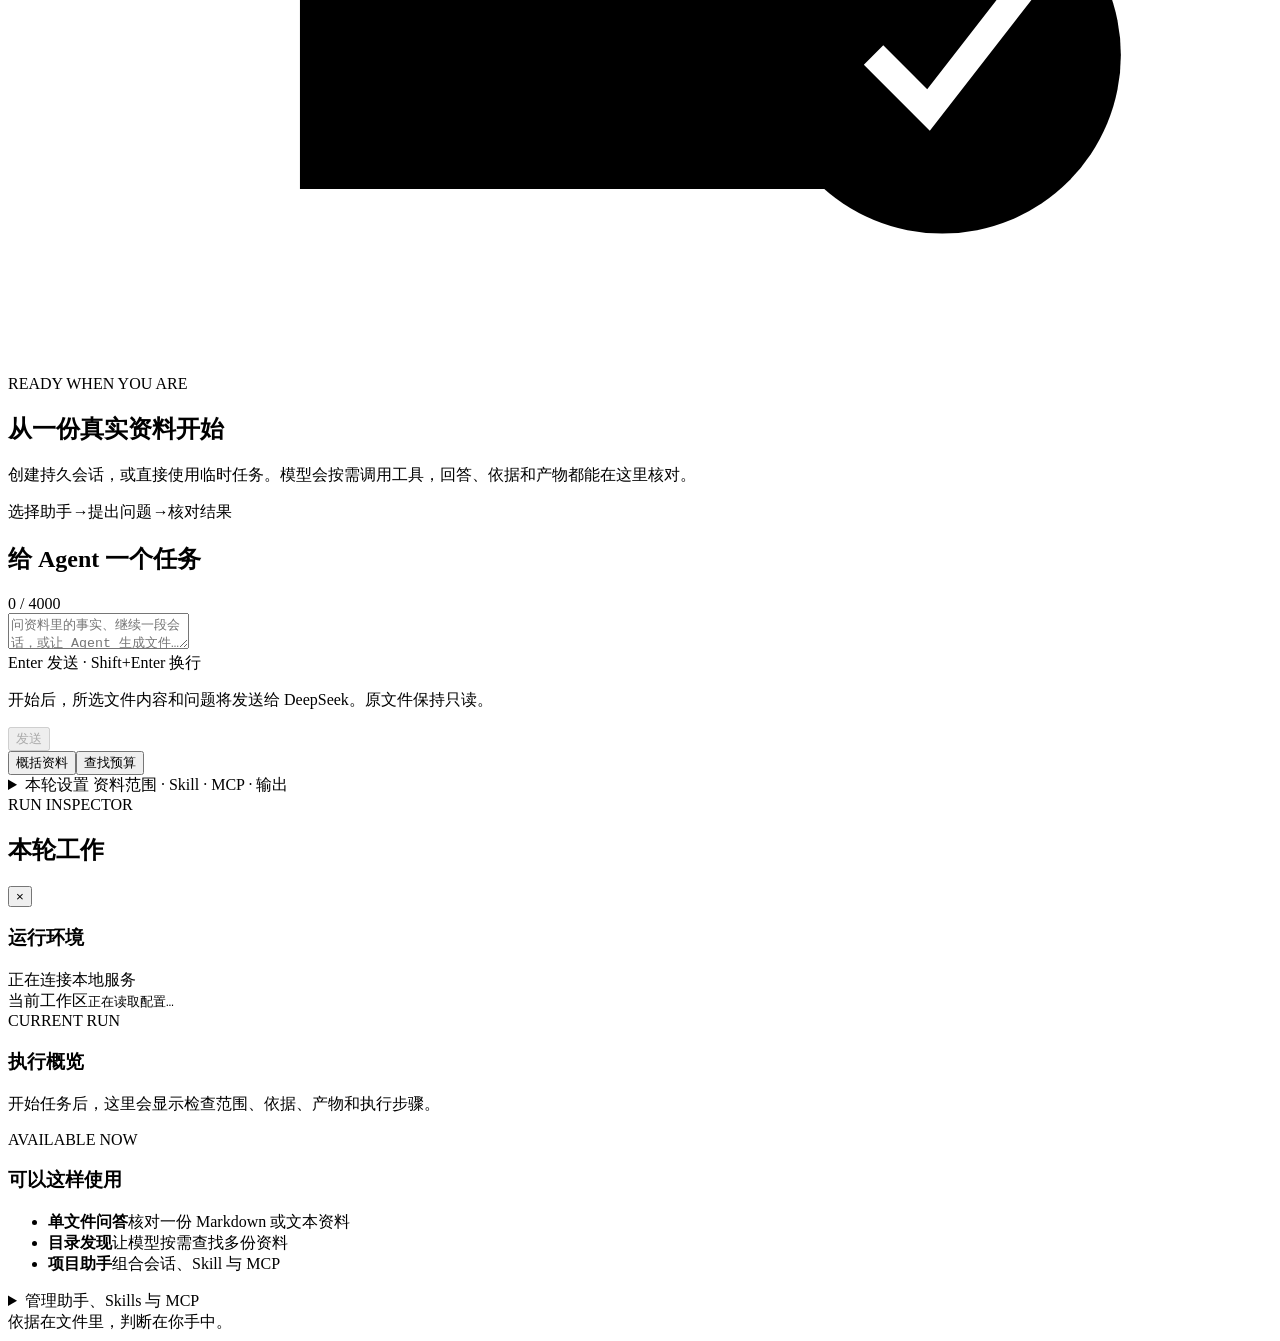
==== commit c7025fbc: "Fix the core conversation input flow" ====
--- a/local-agent/local_agent/static/index.html
+++ b/local-agent/local_agent/static/index.html
@@ -41,14 +41,15 @@
         <div id="session-list" class="session-list" aria-label="会话列表"></div>
         <button type="button" id="session-load-more" class="quiet full-width" hidden>加载更多会话</button>
 
-        <div class="session-create-fields">
+        <button type="button" class="secondary full-width" id="session-create-toggle" aria-expanded="false" aria-controls="session-create-fields">＋ 新建会话</button>
+        <div class="session-create-fields" id="session-create-fields" hidden>
           <label for="session-name">新会话名称</label>
           <input id="session-name" maxlength="120" placeholder="例如：项目资料核对">
           <label for="session-mode">资料范围</label>
           <select id="session-mode"><option value="file">单文件</option><option value="directory">目录发现</option></select>
           <label for="session-file">文件路径</label>
           <input id="session-file" maxlength="1024" placeholder="note.md">
-          <button type="button" class="primary full-width" id="session-create">＋ 新建会话</button>
+          <button type="button" class="primary full-width" id="session-create">创建会话</button>
         </div>
 
         <div id="session-actions" class="session-actions" hidden>
@@ -130,11 +131,16 @@
       <section class="composer" aria-labelledby="input-title">
         <form id="question-form">
           <div class="composer-topline"><h2 id="input-title">给 Agent 一个任务</h2><span id="count">0 / 4000</span></div>
-          <textarea id="question" name="question" rows="3" maxlength="4000" required placeholder="问资料里的事实、继续一段会话，或让 Agent 生成文件…"></textarea>
+          <textarea id="question" name="question" rows="2" maxlength="4000" required placeholder="问资料里的事实、继续一段会话，或让 Agent 生成文件…"></textarea>
+          <p id="form-error" class="form-error" role="alert" hidden></p>
+          <div class="composer-actions">
+            <div class="composer-help"><span class="key-hint">Enter 发送 · Shift+Enter 换行</span><p class="privacy" id="privacy">开始后，所选文件内容和问题将发送给 DeepSeek。原文件保持只读。</p></div>
+            <div class="button-row"><button type="button" class="secondary" id="cancel" hidden>取消运行</button><button class="primary send-button" type="submit" id="start" aria-keyshortcuts="Enter" disabled>发送</button></div>
+          </div>
           <div class="suggestions"><button type="button" data-question="资料的主要内容是什么？请引用原文。">概括资料</button><button type="button" data-question="资料中写的预算是多少？">查找预算</button><button type="button" class="sample" id="sample" hidden>使用演示问题</button></div>
 
-          <details class="composer-settings" open>
-            <summary>本轮设置 <span>资料范围 · Skill · MCP · 输出</span></summary>
+          <details class="composer-settings" id="composer-settings">
+            <summary>本轮设置 <span id="run-settings-summary">资料范围 · Skill · MCP · 输出</span></summary>
             <div class="settings-grid">
               <div class="field-group"><label for="task-type">本轮任务</label><select id="task-type"><option value="files">核对资料</option><option value="conversation">聊这段记录</option></select><p class="field-help">核对资料会读取当前范围；聊记录只查询本会话历史。</p></div>
               <div class="field-group"><label class="mode-toggle" for="discover"><input type="checkbox" id="discover" disabled aria-describedby="discover-help">目录发现</label><p class="field-help" id="discover-help">从工作区的 .md / .txt 中按需发现并读取。</p></div>
@@ -145,11 +151,6 @@
             </div>
           </details>
 
-          <p id="form-error" class="form-error" role="alert" hidden></p>
-          <div class="composer-actions">
-            <p class="privacy" id="privacy">开始后，所选文件内容和问题将发送给 DeepSeek。原文件保持只读。</p>
-            <div class="button-row"><button type="button" class="secondary" id="cancel" hidden>取消运行</button><button class="primary send-button" type="submit" id="start" disabled>发送任务 ↑</button></div>
-          </div>
           <button type="button" class="secondary full-width" id="continue-run" hidden>从中断处新建一次继续运行</button>
         </form>
       </section>
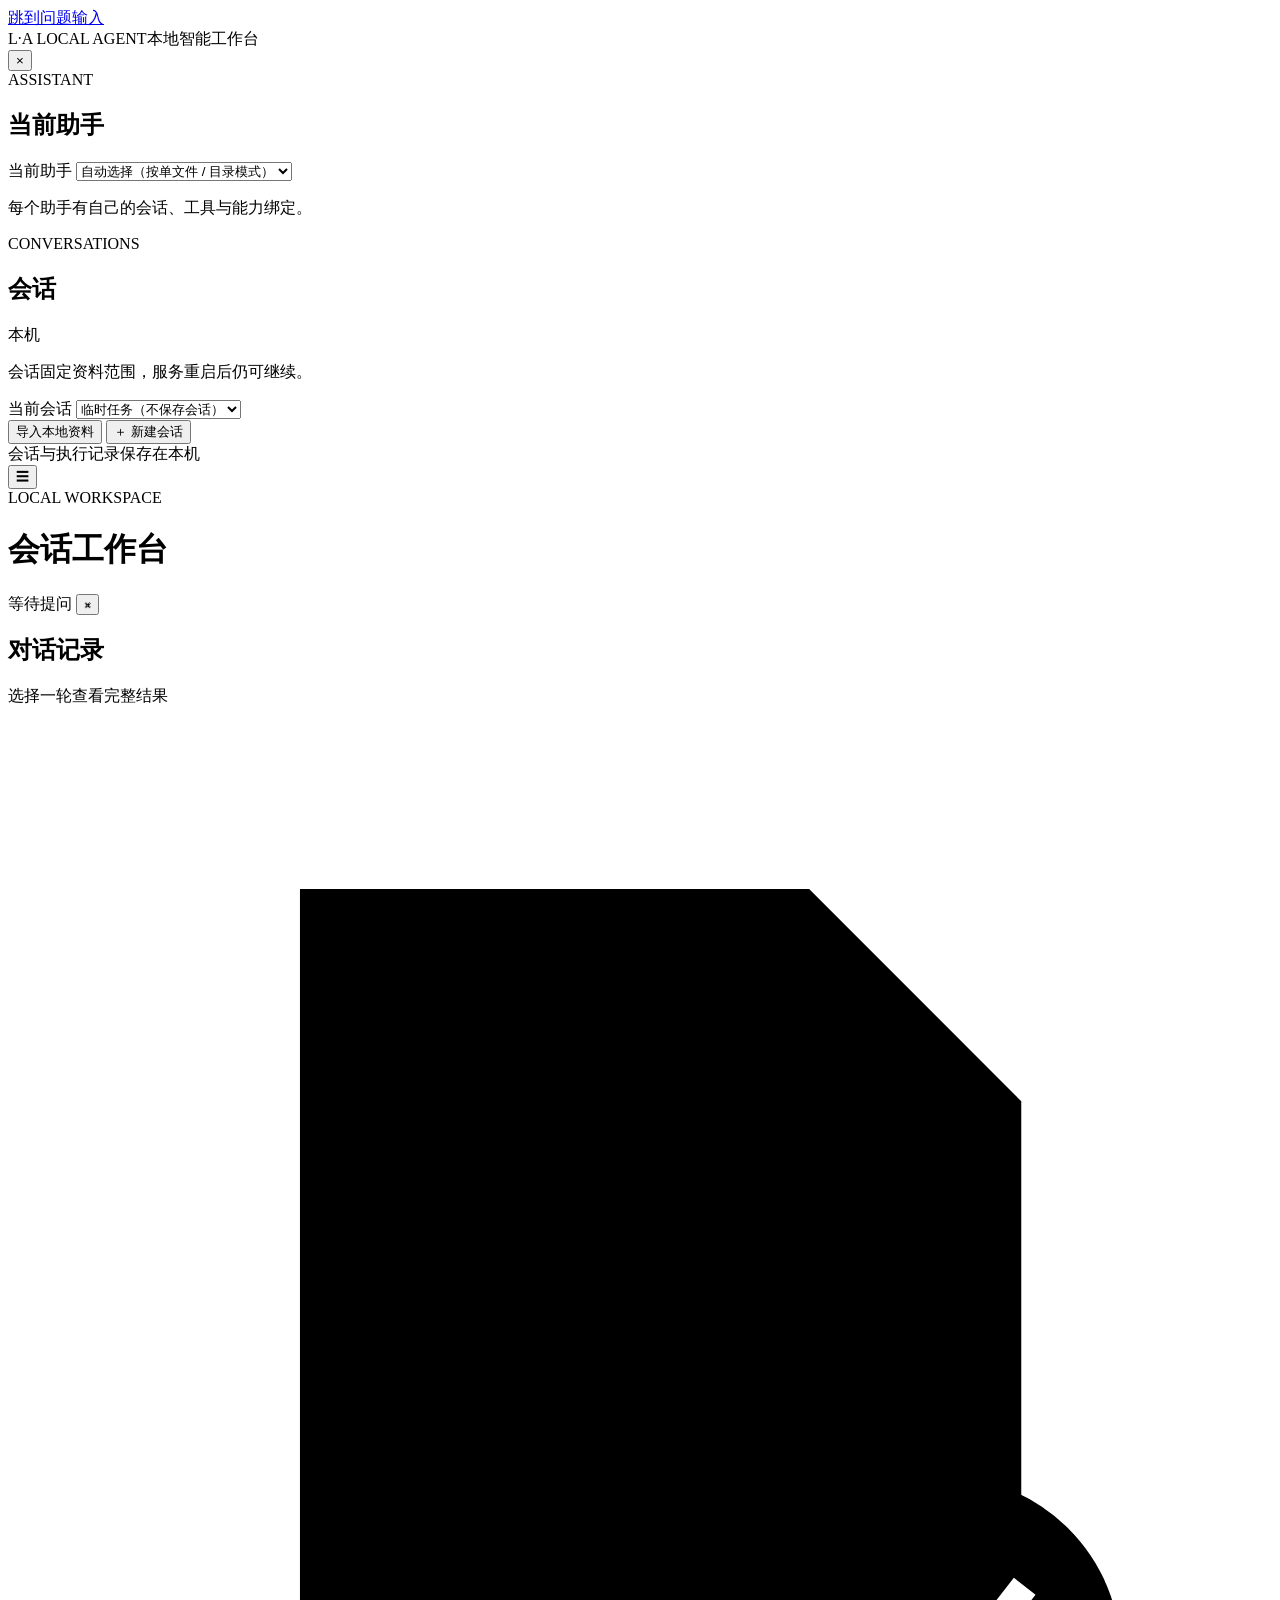
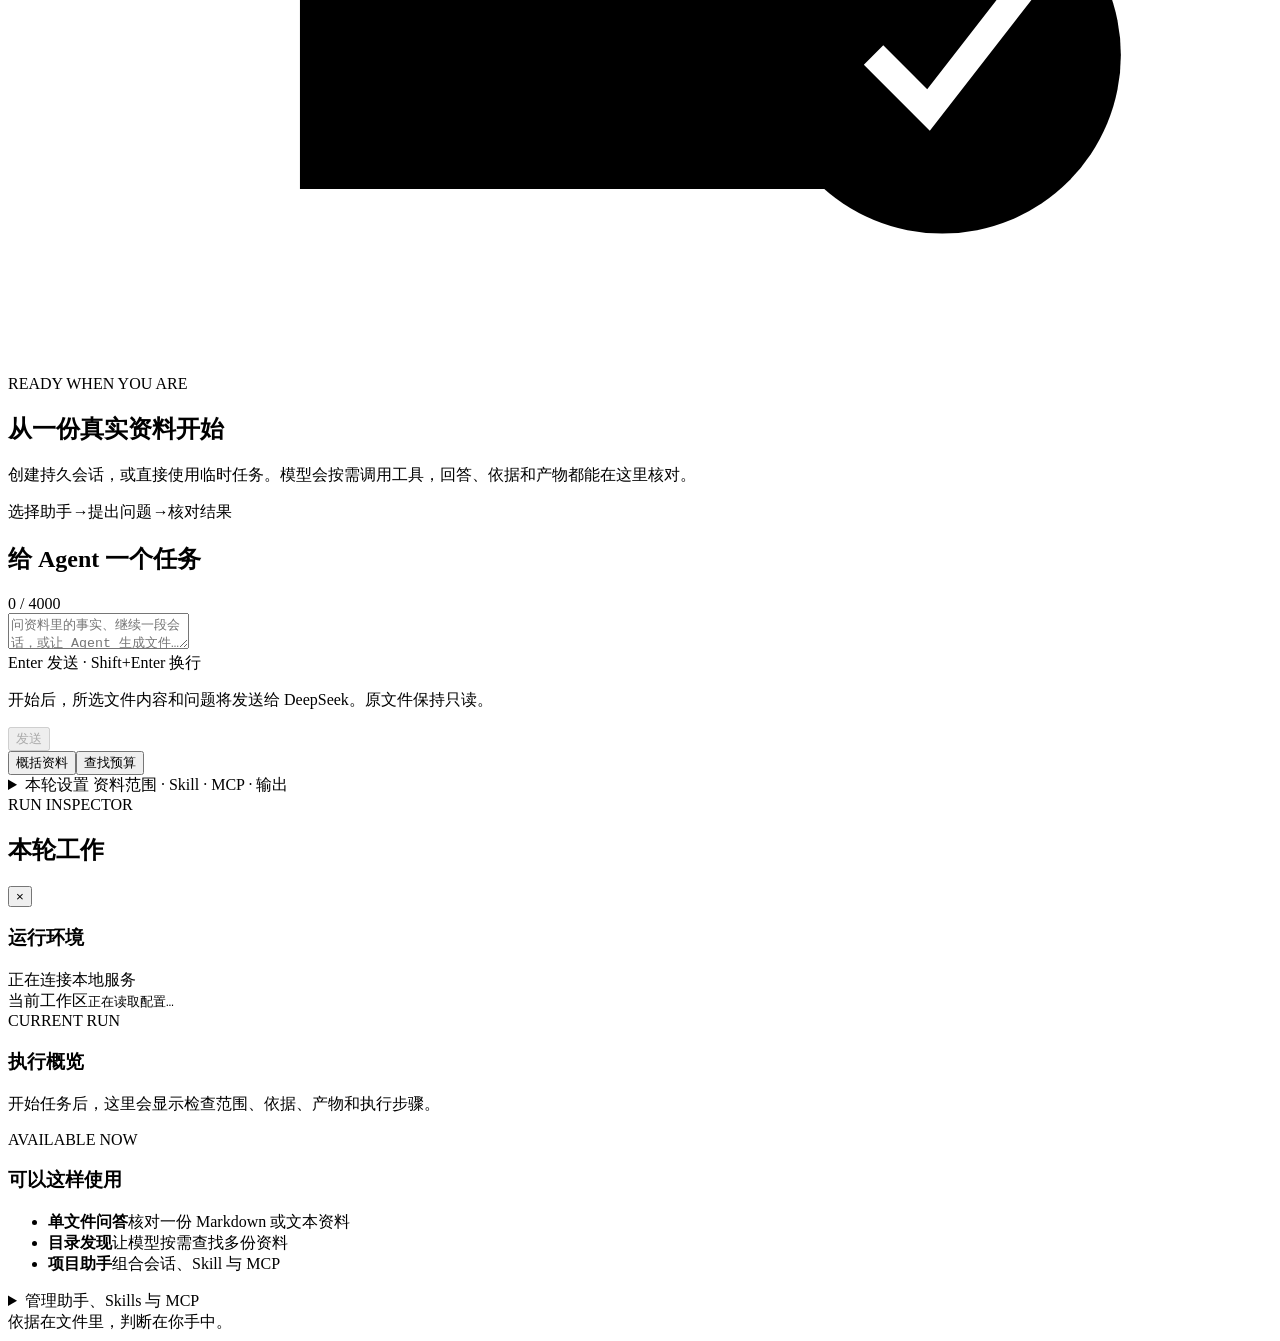
==== commit 6d7ddc7d: "Add document import to the workbench" ====
--- a/local-agent/local_agent/static/index.html
+++ b/local-agent/local_agent/static/index.html
@@ -41,6 +41,8 @@
         <div id="session-list" class="session-list" aria-label="会话列表"></div>
         <button type="button" id="session-load-more" class="quiet full-width" hidden>加载更多会话</button>
 
+        <button type="button" class="primary full-width import-trigger" id="import-trigger">导入本地资料</button>
+        <p id="import-summary" class="field-help import-summary" role="status" aria-live="polite" hidden></p>
         <button type="button" class="secondary full-width" id="session-create-toggle" aria-expanded="false" aria-controls="session-create-fields">＋ 新建会话</button>
         <div class="session-create-fields" id="session-create-fields" hidden>
           <label for="session-name">新会话名称</label>
@@ -166,6 +168,11 @@
         <span class="section-kicker">CURRENT RUN</span><h3 id="run-overview-title">执行概览</h3>
         <p id="inspector-run-empty" class="field-help">开始任务后，这里会显示检查范围、依据、产物和执行步骤。</p>
         <p class="scope-summary field-help" id="scope-summary" hidden></p>
+      </section>
+      <section id="import-sources" class="inspector-block import-sources" aria-labelledby="import-sources-title" hidden>
+        <span class="section-kicker">LOCAL SOURCES</span><h3 id="import-sources-title">本次导入资料</h3>
+        <p id="import-source-count" class="field-help"></p>
+        <div id="import-source-list" class="import-source-list"></div>
       </section>
       <section id="artifacts" class="artifacts result-card inspector-result" aria-labelledby="artifact-title" hidden><div class="message-label">生成产物</div><h2 id="artifact-title">已创建文件</h2><p id="artifact-note" class="field-help"></p><div id="artifact-list"></div></section>
       <section id="evidence" class="evidence result-card inspector-result" hidden><div class="evidence-heading"><div><span class="message-label">SOURCE CHECK</span><h2>原文依据</h2></div><span id="citation-count"></span></div><div id="citations"></div></section>
@@ -205,6 +212,46 @@
       <footer class="inspector-footer"><span>依据在文件里，判断在你手中。</span></footer>
     </aside>
   </div>
+  <dialog id="import-dialog" class="import-dialog" aria-labelledby="import-title" aria-describedby="import-privacy">
+    <div class="import-dialog-shell">
+      <header class="import-dialog-header">
+        <div><span class="section-kicker">MANAGED LOCAL COPY</span><h2 id="import-title">导入本地资料</h2></div>
+        <button type="button" class="icon-button" id="import-close" aria-label="关闭导入资料面板">×</button>
+      </header>
+      <div class="import-dialog-body">
+        <p class="import-lead">选择文件或整个文件夹。支持 Markdown、文本、带文字层 PDF 和 Word；不支持的文件会列出并忽略。</p>
+        <div class="import-picker-grid">
+          <div class="import-picker">
+            <label for="import-files">选择文件</label>
+            <input id="import-files" type="file" accept=".md,.txt,.pdf,.docx" multiple>
+          </div>
+          <div class="import-picker">
+            <label for="import-directory">选择文件夹</label>
+            <input id="import-directory" type="file" webkitdirectory multiple>
+          </div>
+        </div>
+        <div class="import-fields">
+          <div><label for="import-name">会话名称</label><input id="import-name" maxlength="120" placeholder="例如：产品会议资料"></div>
+          <div><label for="import-agent">使用助手</label><select id="import-agent"></select></div>
+        </div>
+        <section class="import-preflight" aria-labelledby="import-preflight-title">
+          <div class="section-heading"><h3 id="import-preflight-title">导入前检查</h3><span class="import-counts"><strong id="import-supported-count">0</strong> 份支持 · <strong id="import-ignored-count">0</strong> 份忽略</span></div>
+          <div class="import-list-grid">
+            <div><span class="small-label">将保存</span><ul id="import-supported-list" class="import-file-list"></ul></div>
+            <div id="import-ignored-block" hidden><span class="small-label">将忽略</span><ul id="import-ignored-list" class="import-file-list ignored"></ul></div>
+          </div>
+        </section>
+        <p id="import-privacy" class="import-privacy">原文件副本、提取文本和会话记录会保存在本机。当前版本没有应用层加密或自动过期；之后只有 Agent 实际读取的提取文本会发送给模型。</p>
+        <progress id="import-progress" max="1" value="0" hidden></progress>
+        <p id="import-status" class="import-status" role="status" aria-live="polite">请选择资料。</p>
+        <p id="import-error" class="form-error" role="alert" hidden></p>
+      </div>
+      <footer class="import-dialog-actions">
+        <button type="button" class="secondary" id="import-cancel" disabled>取消导入</button>
+        <button type="button" class="primary" id="import-start" disabled>保存副本并创建会话</button>
+      </footer>
+    </div>
+  </dialog>
   <button type="button" id="workspace-backdrop" class="workspace-backdrop" aria-label="关闭面板" hidden></button>
 </body>
 </html>
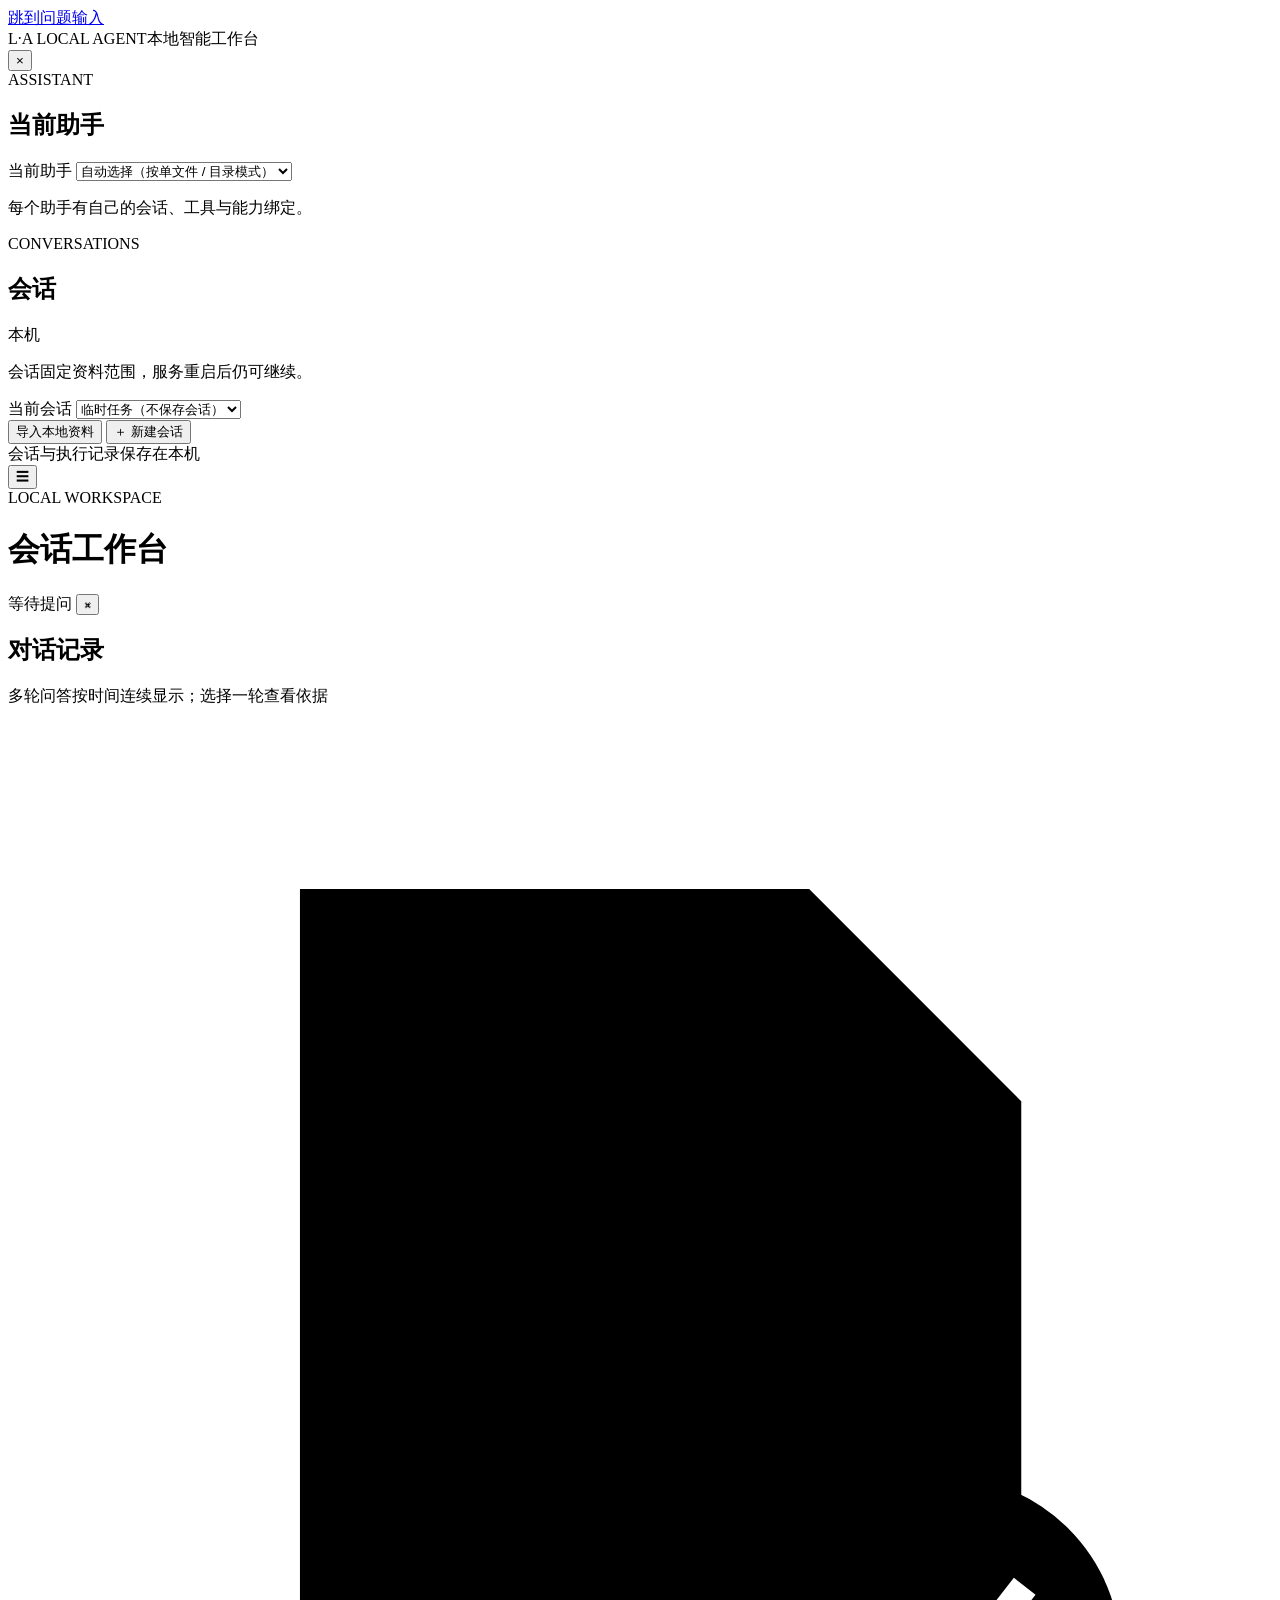
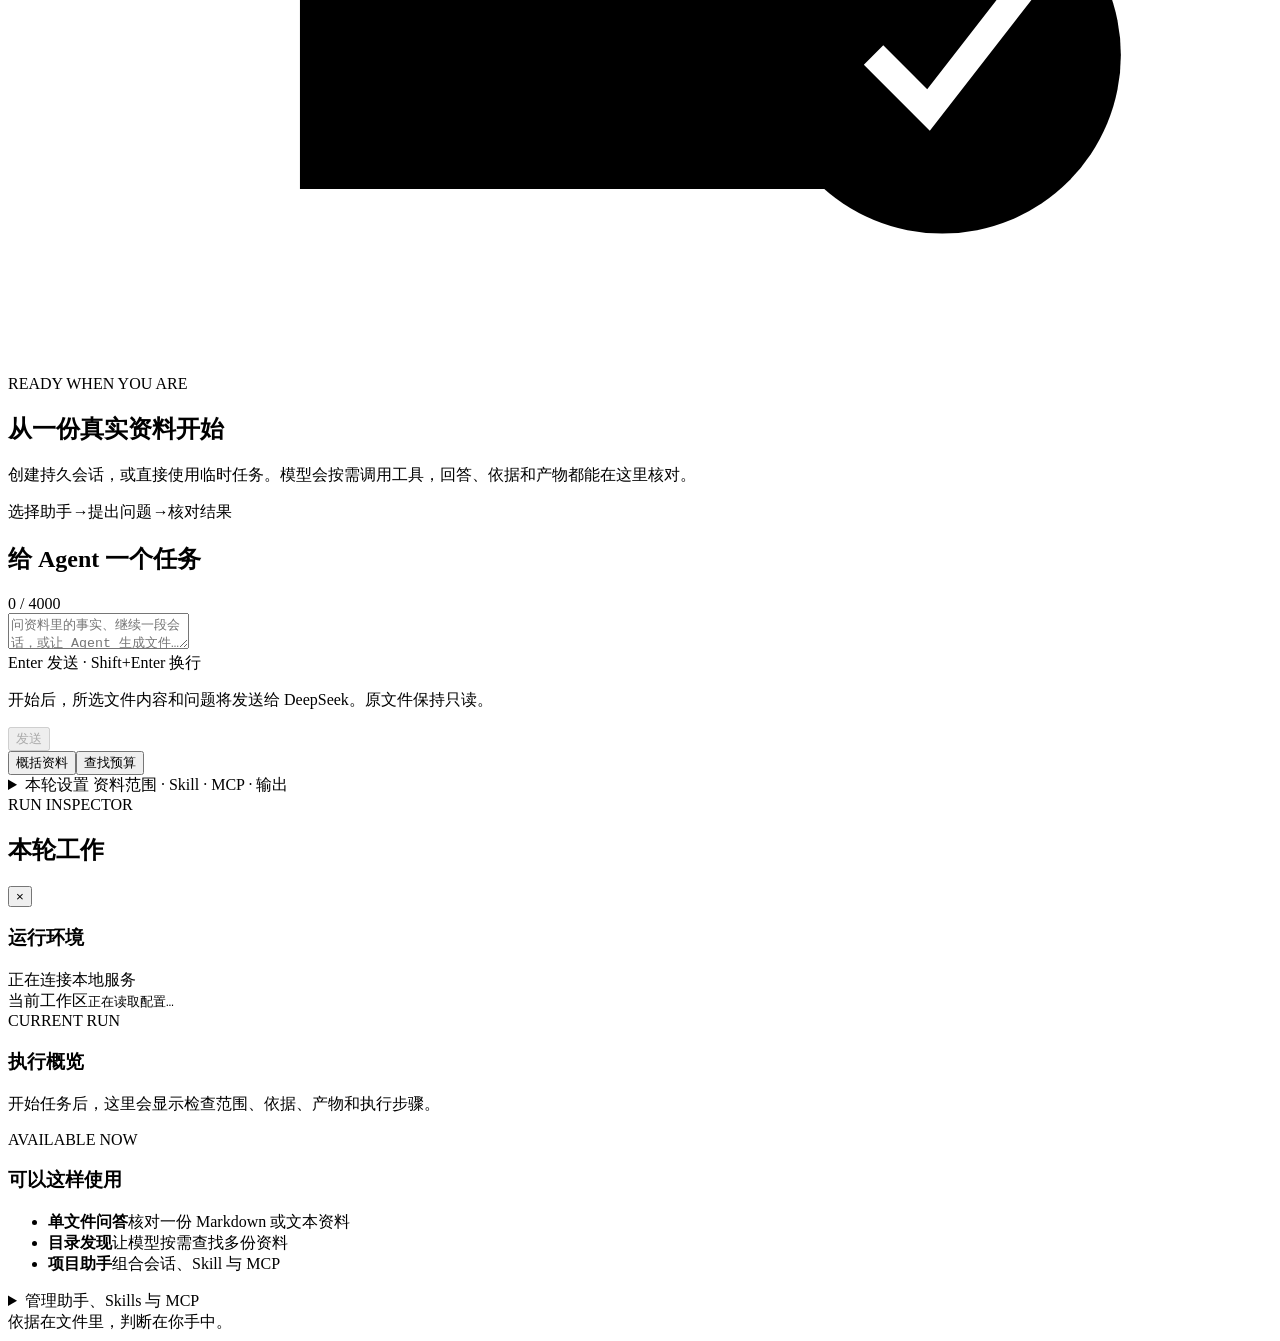
==== commit 1a01ef31: "feat: add continuous conversation transcript" ====
--- a/local-agent/local_agent/static/index.html
+++ b/local-agent/local_agent/static/index.html
@@ -88,9 +88,9 @@
 
       <div class="thread-scroll" id="conversation-scroll">
         <section class="history-block" aria-labelledby="history-heading">
-          <div class="section-heading compact-heading"><h2 id="history-heading">对话记录</h2><span class="field-help">选择一轮查看完整结果</span></div>
-          <div id="session-history" class="session-history" aria-label="会话历史"></div>
+          <div class="section-heading compact-heading"><h2 id="history-heading">对话记录</h2><span class="field-help">多轮问答按时间连续显示；选择一轮查看依据</span></div>
           <button type="button" id="run-load-more" class="quiet" hidden>加载更早记录</button>
+          <div id="session-history" class="session-history" role="feed" aria-label="会话历史" aria-live="polite"></div>
         </section>
 
         <div id="empty" class="empty">
@@ -168,6 +168,15 @@
         <span class="section-kicker">CURRENT RUN</span><h3 id="run-overview-title">执行概览</h3>
         <p id="inspector-run-empty" class="field-help">开始任务后，这里会显示检查范围、依据、产物和执行步骤。</p>
         <p class="scope-summary field-help" id="scope-summary" hidden></p>
+      </section>
+      <section id="approval-history" class="approval-history result-card inspector-result" aria-labelledby="approval-history-title" hidden>
+        <div class="message-label warning-label">APPROVAL HISTORY</div>
+        <h2 id="approval-history-title">历史审批（只读）</h2>
+        <p id="approval-history-action" class="approval-action"></p>
+        <p id="approval-history-details" class="field-help"></p>
+        <p id="approval-history-intent" class="field-help"></p>
+        <p id="approval-history-status" class="field-help"></p>
+        <details class="approval-preview" open><summary>完整内容预览</summary><pre id="approval-history-content"></pre></details>
       </section>
       <section id="import-sources" class="inspector-block import-sources" aria-labelledby="import-sources-title" hidden>
         <span class="section-kicker">LOCAL SOURCES</span><h3 id="import-sources-title">本次导入资料</h3>
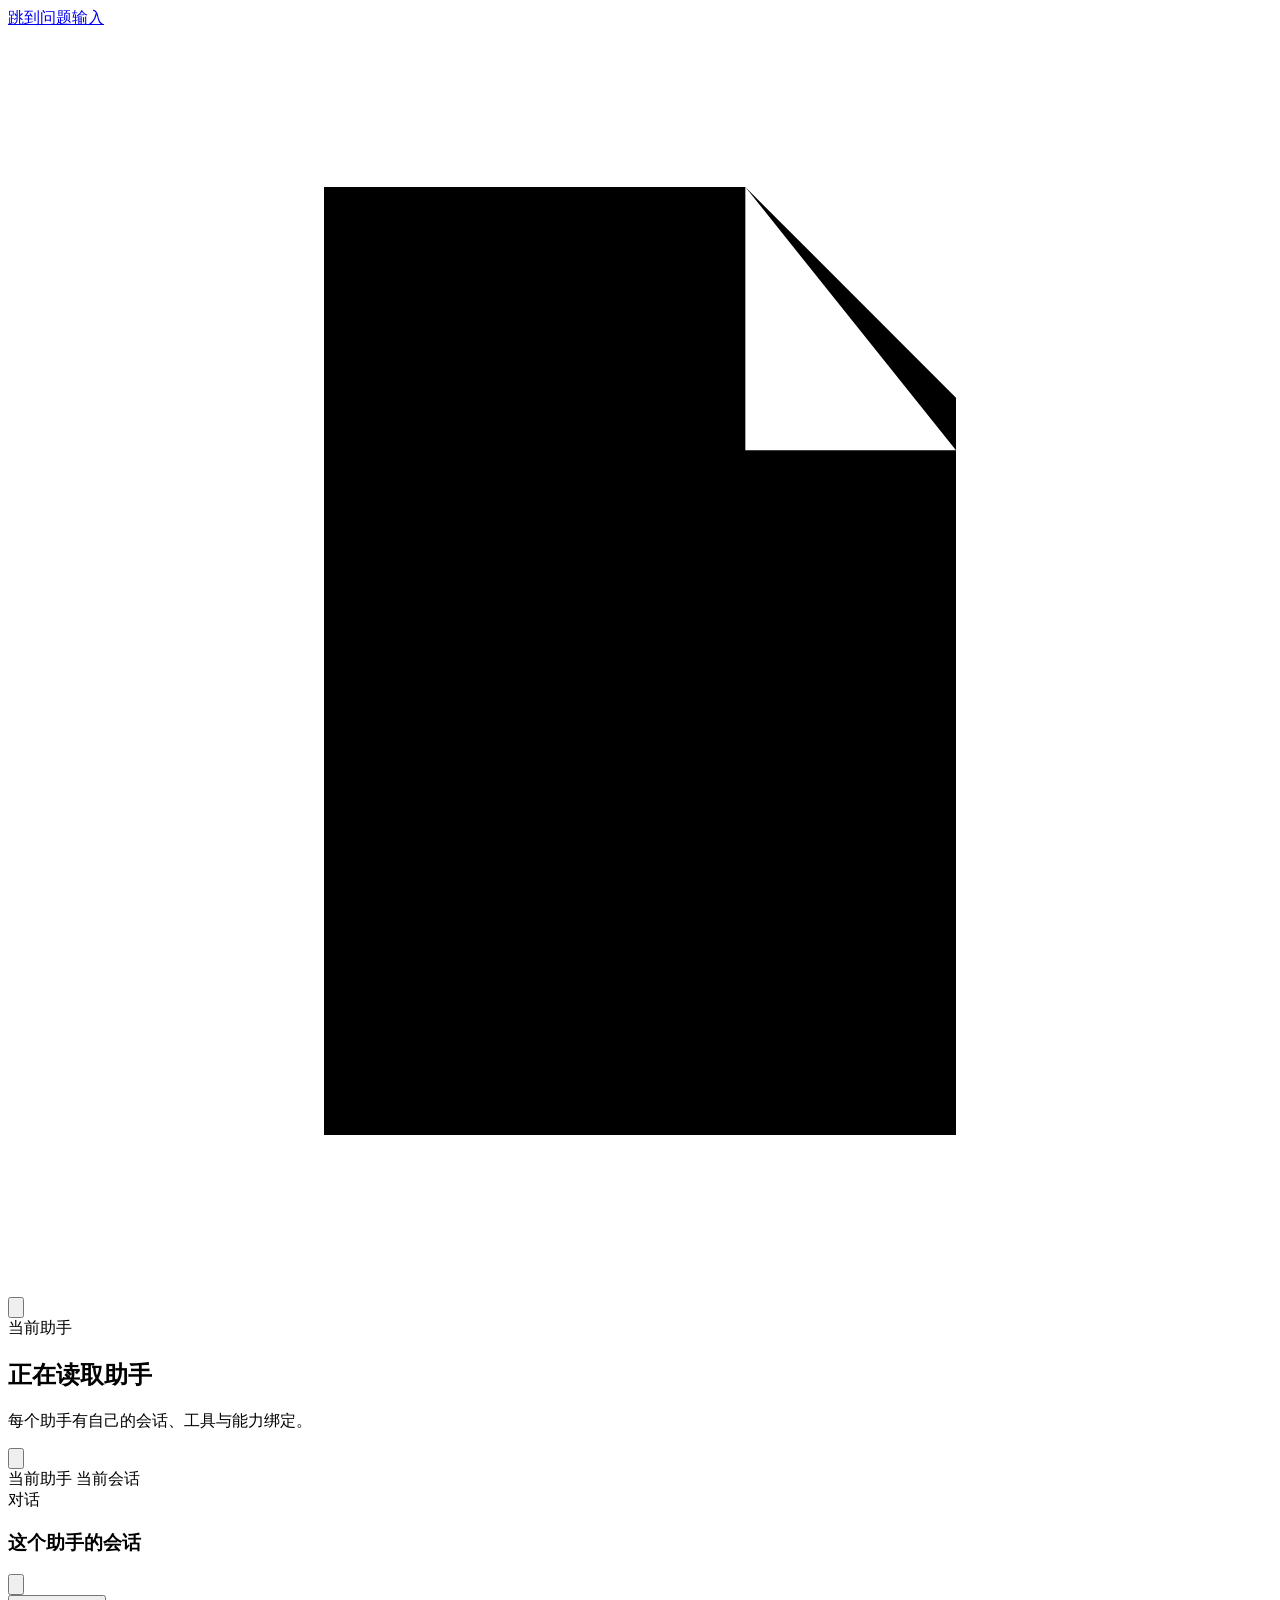
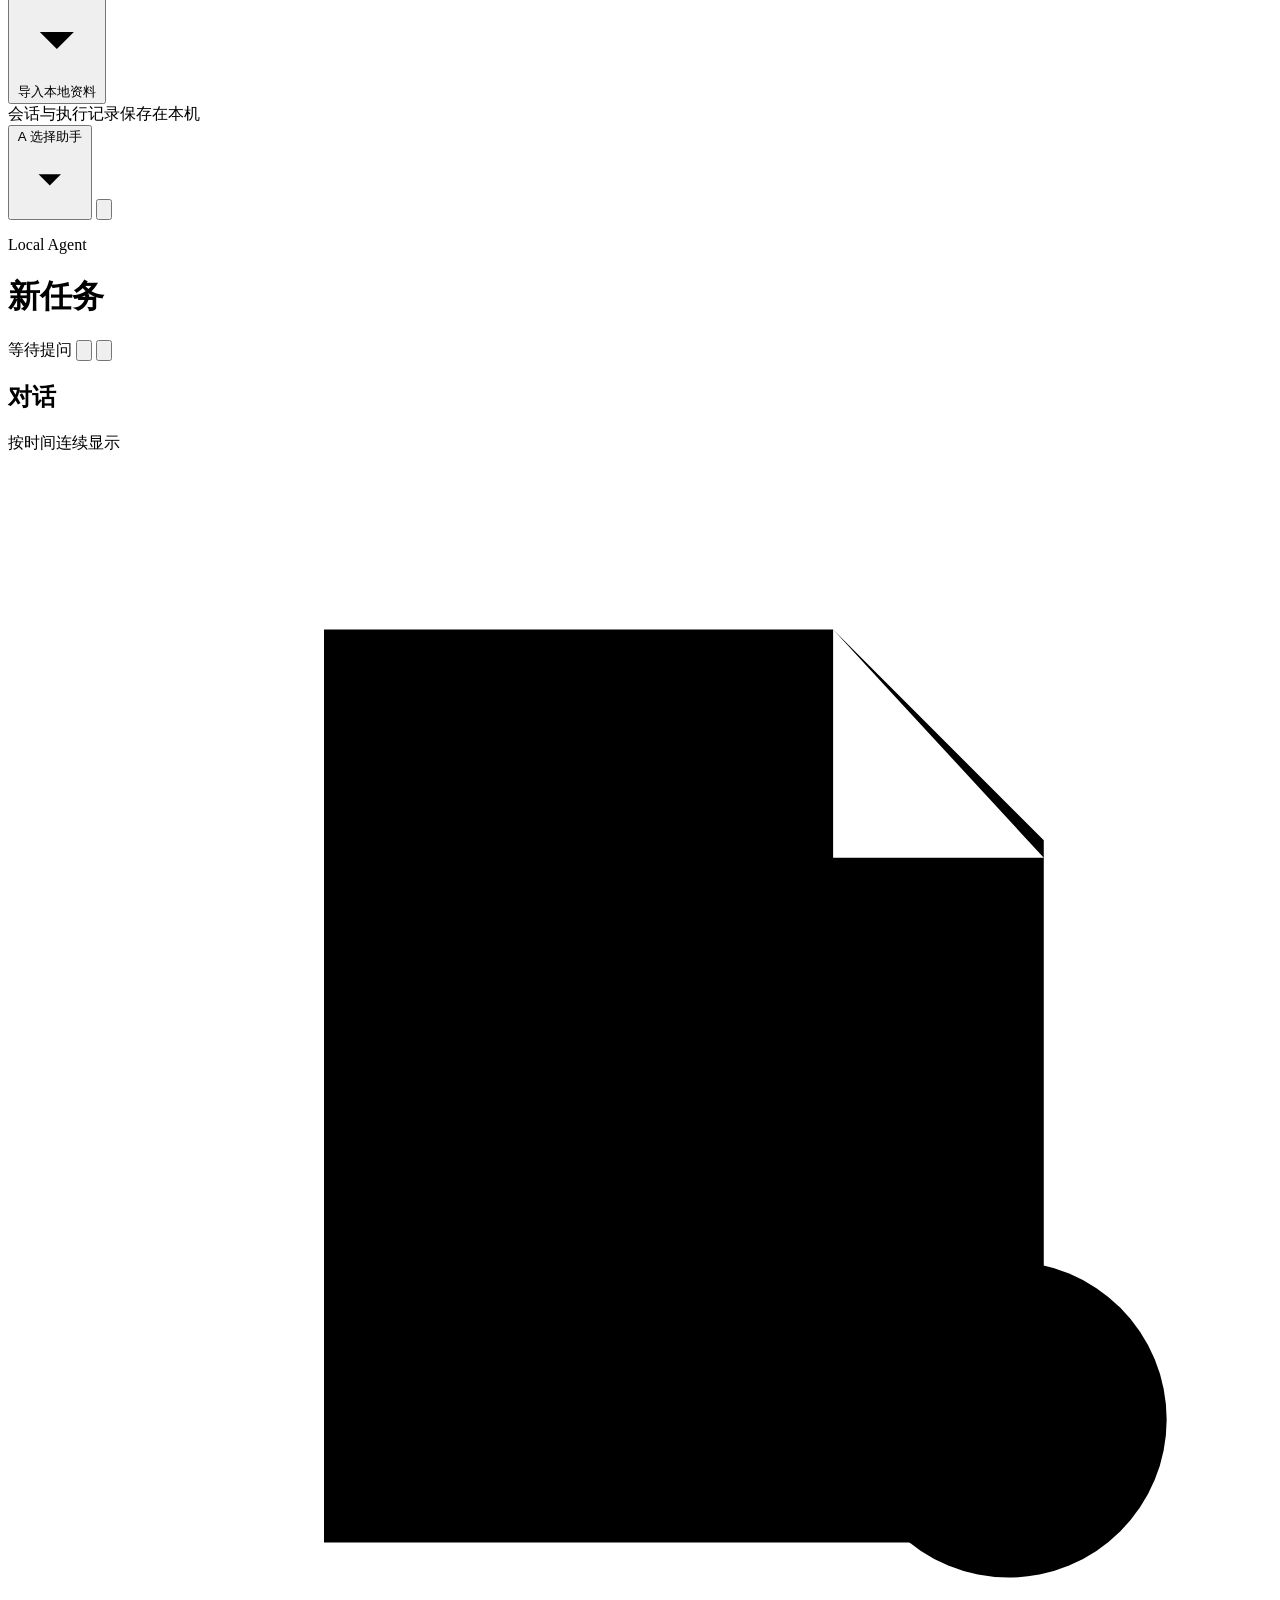
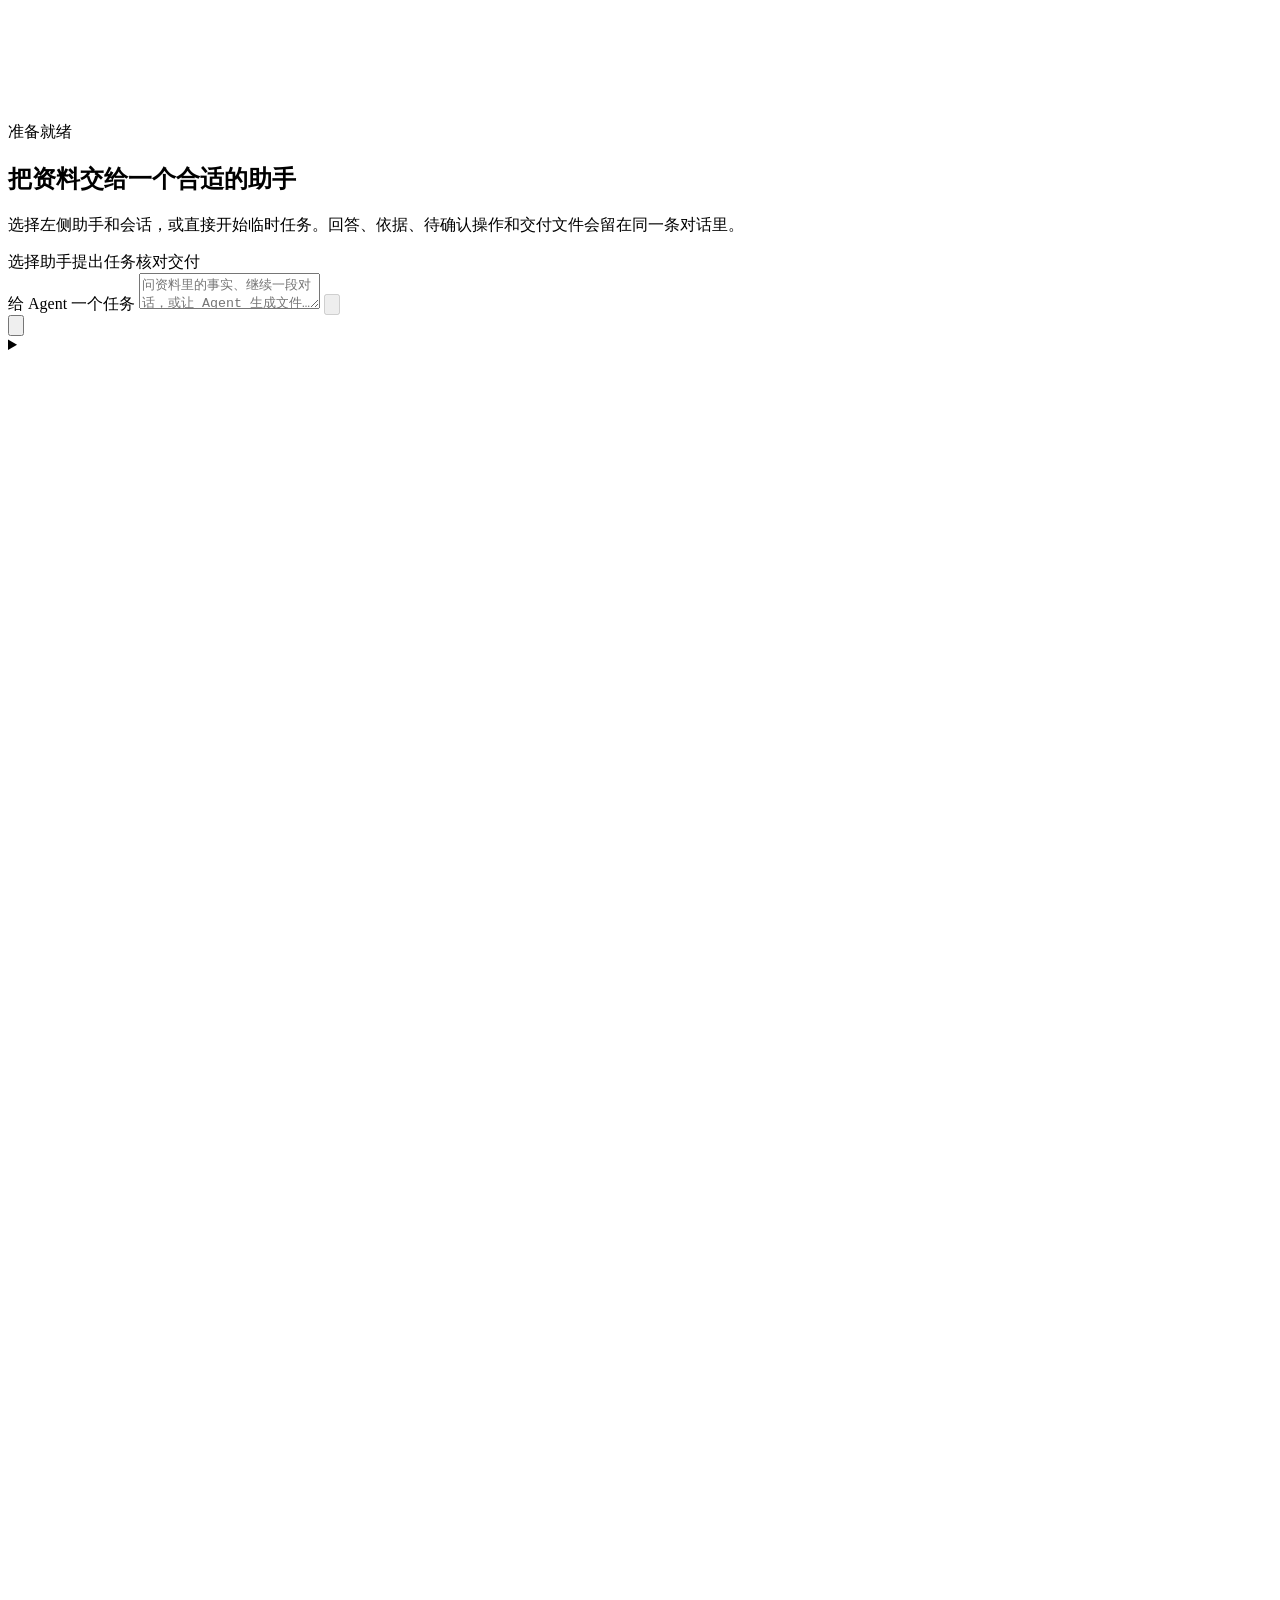
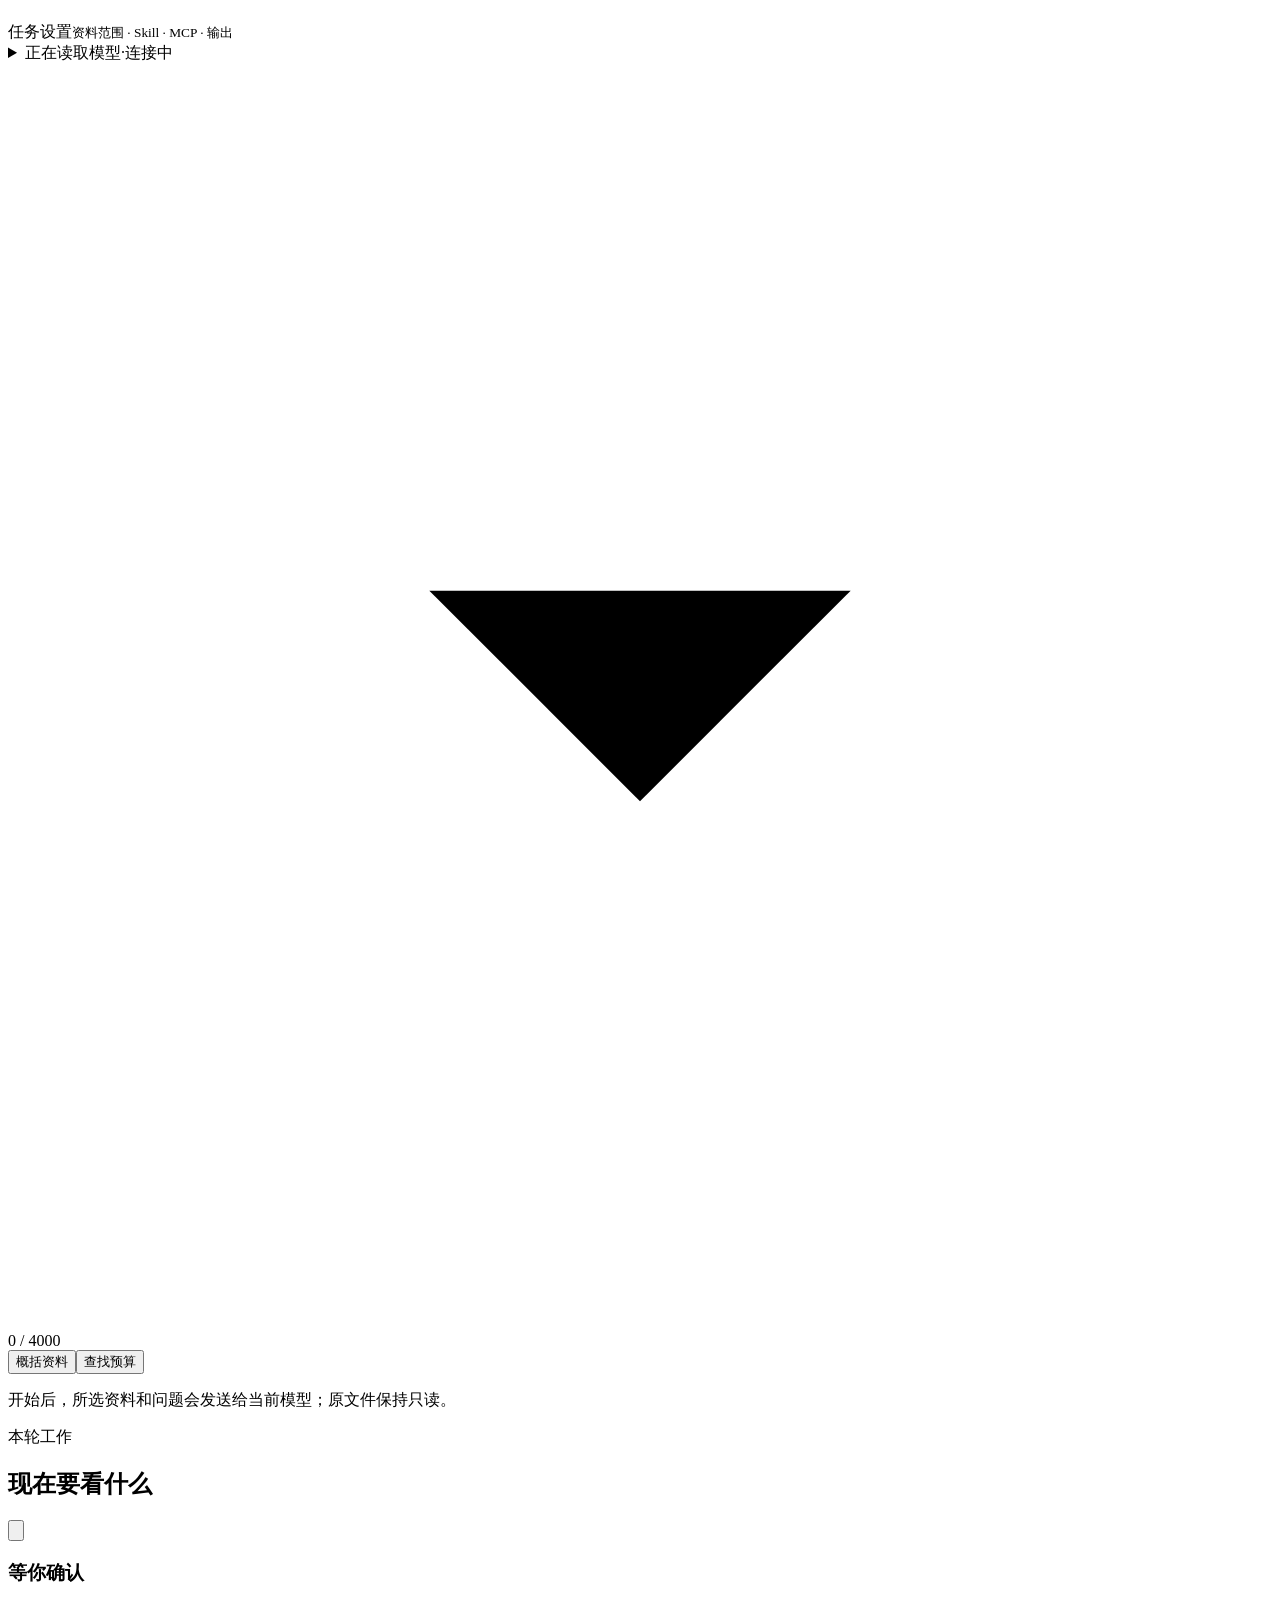
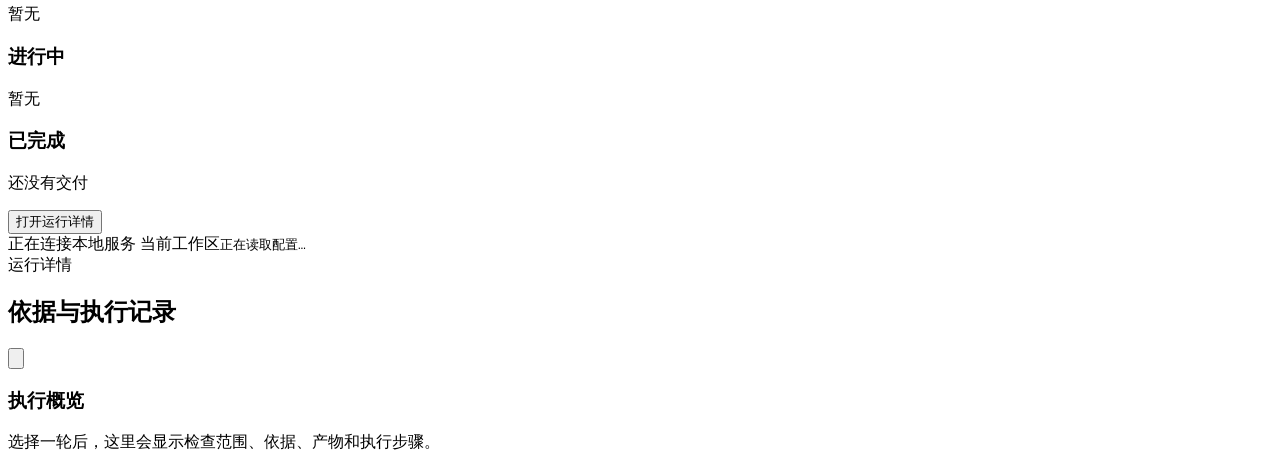
==== commit d9d72fb5: "feat: add validated Feishu IM channel" ====
--- a/local-agent/local_agent/static/index.html
+++ b/local-agent/local_agent/static/index.html
@@ -12,40 +12,46 @@
 <body>
   <a class="skip" href="#question">跳到问题输入</a>
   <div class="workbench-shell">
-    <aside class="sidebar" id="sidebar-panel" data-region="sidebar" aria-label="助手与会话">
-      <header class="sidebar-header">
-        <div class="brand">
-          <span class="brand-mark" aria-hidden="true">L<span>·</span>A</span>
-          <span>LOCAL AGENT<span class="brand-sub">本地智能工作台</span></span>
-        </div>
-        <button type="button" class="icon-button panel-close" id="sidebar-close" aria-label="关闭助手与会话面板">×</button>
-      </header>
-
-      <section class="sidebar-section agent-section" aria-labelledby="agent-heading">
-        <div class="section-kicker">ASSISTANT</div>
-        <h2 id="agent-heading">当前助手</h2>
+    <nav class="agent-dock" id="agent-dock" aria-label="切换助手">
+      <a class="agent-home" href="#thread-panel" aria-label="Local Agent 工作台">
+        <svg viewBox="0 0 24 24" aria-hidden="true"><path d="M6 3h8l4 4v14H6zM14 3v5h4M9 12h6M9 16h4"/></svg>
+      </a>
+      <div id="agent-list" class="agent-list" aria-label="已启用助手"></div>
+      <button type="button" class="dock-button" id="agent-settings-toggle" aria-label="管理助手、Skills 与 MCP" title="管理助手">
+        <svg viewBox="0 0 24 24" aria-hidden="true"><path d="M12 8.5a3.5 3.5 0 1 0 0 7 3.5 3.5 0 0 0 0-7ZM19 12l2-1-2-3-2 .5a8 8 0 0 0-2-1.2L14.5 5h-5L9 7.3a8 8 0 0 0-2 1.2L5 8l-2 3 2 1a8 8 0 0 0 0 2l-2 1 2 3 2-.5a8 8 0 0 0 2 1.2l.5 2.3h5l.5-2.3a8 8 0 0 0 2-1.2l2 .5 2-3-2-1a8 8 0 0 0 0-2Z"/></svg>
+      </button>
+    </nav>
+
+    <aside class="session-pane" id="sidebar-panel" data-region="sidebar" aria-label="当前助手与会话">
+      <div id="session-panel" class="session-panel">
+        <header class="session-pane-header">
+          <div class="agent-context">
+            <span class="eyebrow">当前助手</span>
+            <h2 id="current-agent-name">正在读取助手</h2>
+            <p id="agent-status" class="field-help">每个助手有自己的会话、工具与能力绑定。</p>
+          </div>
+          <button type="button" class="icon-button panel-close" id="sidebar-close" aria-label="关闭会话面板">
+            <svg viewBox="0 0 24 24" aria-hidden="true"><path d="m7 7 10 10M17 7 7 17"/></svg>
+          </button>
+        </header>
+
         <label class="sr-only" for="agent-select">当前助手</label>
-        <select id="agent-select"><option value="">自动选择（按单文件 / 目录模式）</option></select>
-        <div id="agent-list" class="agent-list" aria-label="助手列表"></div>
-        <p id="agent-status" class="field-help">每个助手有自己的会话、工具与能力绑定。</p>
-      </section>
-
-      <section class="sidebar-section session-panel" aria-labelledby="session-title-heading">
-        <div class="section-heading">
-          <div><span class="section-kicker">CONVERSATIONS</span><h2 id="session-title-heading">会话</h2></div>
-          <span class="local-pill">本机</span>
-        </div>
-        <p class="field-help">会话固定资料范围，服务重启后仍可继续。</p>
-        <label for="session-select">当前会话</label>
-        <select id="session-select"><option value="">临时任务（不保存会话）</option></select>
+        <select id="agent-select" hidden><option value="">自动选择（按单文件 / 目录模式）</option></select>
+        <label class="sr-only" for="session-select">当前会话</label>
+        <select id="session-select" hidden><option value="">临时任务（不保存会话）</option></select>
+
+        <div class="session-toolbar">
+          <div><span class="eyebrow">对话</span><h3>这个助手的会话</h3></div>
+          <button type="button" class="icon-button subtle" id="session-create-toggle" aria-expanded="false" aria-controls="session-create-fields" aria-label="新建会话">
+            <svg viewBox="0 0 24 24" aria-hidden="true"><path d="M12 5v14M5 12h14"/></svg>
+          </button>
+        </div>
         <div id="session-list" class="session-list" aria-label="会话列表"></div>
         <button type="button" id="session-load-more" class="quiet full-width" hidden>加载更多会话</button>
 
-        <button type="button" class="primary full-width import-trigger" id="import-trigger">导入本地资料</button>
-        <p id="import-summary" class="field-help import-summary" role="status" aria-live="polite" hidden></p>
-        <button type="button" class="secondary full-width" id="session-create-toggle" aria-expanded="false" aria-controls="session-create-fields">＋ 新建会话</button>
         <div class="session-create-fields" id="session-create-fields" hidden>
-          <label for="session-name">新会话名称</label>
+          <div class="inline-panel-heading"><strong>新建会话</strong><span>固定助手和资料范围</span></div>
+          <label for="session-name">会话名称</label>
           <input id="session-name" maxlength="120" placeholder="例如：项目资料核对">
           <label for="session-mode">资料范围</label>
           <select id="session-mode"><option value="file">单文件</option><option value="directory">目录发现</option></select>
@@ -64,22 +70,43 @@
           </div>
         </div>
         <p id="session-error" class="form-error" role="alert" hidden></p>
-      </section>
-
-      <div class="sidebar-foot"><span class="privacy-dot" aria-hidden="true"></span><span>会话与执行记录保存在本机</span></div>
+
+        <div class="session-pane-actions">
+          <button type="button" class="secondary full-width import-trigger" id="import-trigger">
+            <svg viewBox="0 0 24 24" aria-hidden="true"><path d="M12 3v12M7 10l5 5 5-5M5 20h14"/></svg>
+            导入本地资料
+          </button>
+          <p id="import-summary" class="field-help import-summary" role="status" aria-live="polite" hidden></p>
+        </div>
+        <footer class="session-pane-foot"><span class="privacy-dot" aria-hidden="true"></span><span>会话与执行记录保存在本机</span></footer>
+      </div>
     </aside>
 
     <main class="thread" id="thread-panel" data-region="thread">
-      <header class="thread-header">
-        <button type="button" class="icon-button mobile-toggle" id="sidebar-toggle" aria-controls="sidebar-panel" aria-expanded="false" aria-label="打开助手与会话">☰</button>
+      <header class="thread-header" id="thread-header">
+        <div class="thread-leading-actions">
+          <button type="button" class="mobile-agent-switch" id="mobile-agent-switch" aria-controls="sidebar-panel" aria-expanded="false">
+            <span class="agent-mini-mark" aria-hidden="true">A</span>
+            <span id="mobile-agent-name">选择助手</span>
+            <svg viewBox="0 0 24 24" aria-hidden="true"><path d="m8 10 4 4 4-4"/></svg>
+          </button>
+          <button type="button" class="icon-button mobile-toggle" id="sidebar-toggle" aria-controls="sidebar-panel" aria-expanded="false" aria-label="打开会话列表">
+            <svg viewBox="0 0 24 24" aria-hidden="true"><path d="M5 7h14M5 12h14M5 17h14"/></svg>
+          </button>
+        </div>
         <div class="thread-title">
-          <span class="section-kicker">LOCAL WORKSPACE</span>
-          <h1>会话工作台</h1>
+          <p id="thread-agent-name" class="thread-agent-name">Local Agent</p>
+          <h1 id="thread-session-name">新任务</h1>
           <p id="session-scope" class="thread-scope" hidden></p>
         </div>
         <div class="thread-actions">
           <span id="run-status" class="badge neutral" role="status" aria-live="polite">等待提问</span>
-          <button type="button" class="icon-button" id="inspector-toggle" aria-controls="inspector-panel" aria-expanded="false" aria-label="打开本轮工作">⌘</button>
+          <button type="button" class="icon-button work-rail-toggle" id="work-rail-toggle" aria-controls="work-rail" aria-expanded="false" aria-label="打开工作状态">
+            <svg viewBox="0 0 24 24" aria-hidden="true"><path d="M5 5h14v4H5zM5 13h14v6H5z"/></svg>
+          </button>
+          <button type="button" class="icon-button" id="inspector-toggle" aria-controls="inspector-panel" aria-expanded="false" aria-label="打开运行详情">
+            <svg viewBox="0 0 24 24" aria-hidden="true"><path d="M5 6h14M5 12h14M5 18h8M17 16v6M14 19h6"/></svg>
+          </button>
         </div>
       </header>
 
@@ -88,19 +115,19 @@
 
       <div class="thread-scroll" id="conversation-scroll">
         <section class="history-block" aria-labelledby="history-heading">
-          <div class="section-heading compact-heading"><h2 id="history-heading">对话记录</h2><span class="field-help">多轮问答按时间连续显示；选择一轮查看依据</span></div>
+          <div class="history-heading"><h2 id="history-heading">对话</h2><span>按时间连续显示</span></div>
           <button type="button" id="run-load-more" class="quiet" hidden>加载更早记录</button>
           <div id="session-history" class="session-history" role="feed" aria-label="会话历史" aria-live="polite"></div>
         </section>
 
         <div id="empty" class="empty">
           <div class="empty-mark" aria-hidden="true">
-            <svg viewBox="0 0 92 92"><path d="M22 14h36l15 15v49H22z" fill="var(--paper)" stroke="currentColor" stroke-width="1.5"/><path d="M58 14v15h15M33 41h29M33 51h23M33 61h18" fill="none" stroke="currentColor" stroke-width="1.5"/><circle cx="68" cy="69" r="13" fill="var(--accent)"/><path d="m63 69 4 4 7-9" fill="none" stroke="white" stroke-width="2"/></svg>
-          </div>
-          <span class="section-kicker">READY WHEN YOU ARE</span>
-          <h2>从一份真实资料开始</h2>
-          <p>创建持久会话，或直接使用临时任务。模型会按需调用工具，回答、依据和产物都能在这里核对。</p>
-          <div class="empty-steps"><span>选择助手</span><i aria-hidden="true">→</i><span>提出问题</span><i aria-hidden="true">→</i><span>核对结果</span></div>
+            <svg viewBox="0 0 72 72"><path d="M18 10h29l12 12v40H18zM47 10v13h12M27 34h23M27 43h18M27 52h14"/><circle cx="57" cy="55" r="9"/><path class="empty-check" d="m53 55 3 3 5-7"/></svg>
+          </div>
+          <span class="eyebrow">准备就绪</span>
+          <h2>把资料交给一个合适的助手</h2>
+          <p>选择左侧助手和会话，或直接开始临时任务。回答、依据、待确认操作和交付文件会留在同一条对话里。</p>
+          <div class="empty-steps"><span>选择助手</span><i aria-hidden="true"></i><span>提出任务</span><i aria-hidden="true"></i><span>核对交付</span></div>
         </div>
 
         <div id="output" class="run-output" hidden>
@@ -110,155 +137,182 @@
           </article>
           <div id="progress" class="progress" hidden><span class="spinner" aria-hidden="true"></span><span id="progress-text">正在启动…</span></div>
 
-          <section id="approval" class="approval" aria-labelledby="approval-title" hidden>
+          <section id="approval" class="approval decision-card" aria-labelledby="approval-title" hidden>
             <div class="message-label warning-label">需要你的确认</div>
             <h2 id="approval-title" tabindex="-1">确认这次新建</h2>
             <p id="approval-action" class="approval-action"></p>
             <p id="approval-details" class="field-help"></p>
             <p id="approval-intent" class="field-help"></p>
-            <details class="approval-preview" open><summary>完整内容预览</summary><pre id="approval-content"></pre></details>
+            <details class="approval-preview"><summary>查看完整内容</summary><pre id="approval-content"></pre></details>
             <p id="approval-status" class="field-help" role="status"></p>
             <p id="approval-error" class="form-error" role="alert" hidden></p>
-            <div class="button-row" id="approval-actions"><button type="button" id="approval-allow" class="primary">确认这次新建</button><button type="button" id="approval-deny" class="secondary">拒绝</button></div>
+            <div class="button-row" id="approval-actions"><button type="button" id="approval-allow" class="primary">允许创建</button><button type="button" id="approval-deny" class="secondary">拒绝</button></div>
           </section>
 
           <article id="answer-block" class="message assistant-message" hidden>
-            <div class="answer-heading"><div><span class="message-label">Agent 回答</span><h2 id="answer-title" tabindex="-1">文件中的答案</h2></div><button type="button" class="copy" id="copy">复制回答</button></div>
+            <div class="answer-heading"><div><span class="message-label">Agent 回答</span><h2 id="answer-title" tabindex="-1">资料中的答案</h2></div><button type="button" class="copy" id="copy">复制</button></div>
             <p id="answer-text" class="answer-text"></p><p id="answer-note" class="field-help"></p>
           </article>
           <div id="failure" class="failure" role="alert" hidden><h2 id="failure-title" tabindex="-1"></h2><p id="failure-message"></p></div>
         </div>
       </div>
 
-      <section class="composer" aria-labelledby="input-title">
-        <form id="question-form">
-          <div class="composer-topline"><h2 id="input-title">给 Agent 一个任务</h2><span id="count">0 / 4000</span></div>
-          <textarea id="question" name="question" rows="2" maxlength="4000" required placeholder="问资料里的事实、继续一段会话，或让 Agent 生成文件…"></textarea>
+      <section class="composer-wrap" aria-labelledby="input-title">
+        <form id="question-form" class="composer">
+          <div class="composer-input-row">
+            <label class="sr-only" for="question" id="input-title">给 Agent 一个任务</label>
+            <textarea id="question" name="question" rows="2" maxlength="4000" required placeholder="问资料里的事实、继续一段对话，或让 Agent 生成文件…"></textarea>
+            <button class="send-button" type="submit" id="start" aria-label="发送任务" aria-keyshortcuts="Enter" disabled>
+              <svg viewBox="0 0 24 24" aria-hidden="true"><path d="m5 12 14-7-4 14-3-5-7-2Zm7 2 7-9"/></svg>
+            </button>
+          </div>
           <p id="form-error" class="form-error" role="alert" hidden></p>
-          <div class="composer-actions">
-            <div class="composer-help"><span class="key-hint">Enter 发送 · Shift+Enter 换行</span><p class="privacy" id="privacy">开始后，所选文件内容和问题将发送给 DeepSeek。原文件保持只读。</p></div>
-            <div class="button-row"><button type="button" class="secondary" id="cancel" hidden>取消运行</button><button class="primary send-button" type="submit" id="start" aria-keyshortcuts="Enter" disabled>发送</button></div>
+          <div class="composer-bar">
+            <div class="composer-tools">
+              <button type="button" class="composer-icon" id="composer-import" aria-label="导入资料" title="导入资料">
+                <svg viewBox="0 0 24 24" aria-hidden="true"><path d="M8 12.5 13.5 7a3 3 0 1 1 4.2 4.2l-7.4 7.4a5 5 0 0 1-7.1-7.1l8-8"/></svg>
+              </button>
+              <details class="composer-settings" id="composer-settings">
+                <summary><svg viewBox="0 0 24 24" aria-hidden="true"><path d="M4 7h10M18 7h2M4 17h2M10 17h10M14 4v6M7 14v6"/></svg><span>任务设置</span><small id="run-settings-summary">资料范围 · Skill · MCP · 输出</small></summary>
+                <div class="settings-popover">
+                  <div class="settings-grid">
+                    <div class="field-group"><label for="task-type">本轮任务</label><select id="task-type"><option value="files">核对资料</option><option value="conversation">聊这段记录</option></select><p class="field-help">核对资料会读取当前范围；聊记录只查询本会话历史。</p></div>
+                    <div class="field-group"><label class="mode-toggle" for="discover"><input type="checkbox" id="discover" disabled aria-describedby="discover-help">目录发现</label><p class="field-help" id="discover-help">从工作区的 .md / .txt 中按需发现并读取。</p></div>
+                    <div class="field-group span-two"><label for="file">文件路径</label><input id="file" name="file" placeholder="例如：demo-note.md" required maxlength="1024" autocomplete="off" aria-describedby="file-help"><p class="field-help" id="file-help">工作区内的相对路径 · .md / .txt</p></div>
+                    <div class="field-group"><label for="run-skill">指定 Skill（可选）</label><select id="run-skill"><option value="">由模型选择</option></select></div>
+                    <div class="field-group"><label for="run-prompt">MCP 模板（可选）</label><select id="run-prompt"><option value="">不指定模板</option></select></div>
+                    <div class="field-group span-two"><label for="output-file">输出文件路径（可选）</label><input id="output-file" name="output_file" placeholder="例如：summary.md" maxlength="1024" autocomplete="off" aria-describedby="output-file-help"><p class="field-help" id="output-file-help">留空只问答；需要写入时须在提交前指定唯一的 .md / .txt 路径。完整内容经你确认后才写入，不覆盖已有文件。</p></div>
+                  </div>
+                </div>
+              </details>
+            </div>
+
+            <details id="model-status" class="model-status">
+              <summary><span class="status-dot" aria-hidden="true"></span><span id="model-name">正在读取模型</span><span aria-hidden="true">·</span><span id="model-state">连接中</span><svg viewBox="0 0 24 24" aria-hidden="true"><path d="m8 10 4 4 4-4"/></svg></summary>
+              <div class="model-status-detail">
+                <span id="model-provider">Provider：正在读取</span>
+                <span id="model-source">来源：当前助手</span>
+                <span id="model-revision">修订：正在读取</span>
+              </div>
+            </details>
+
+            <span id="count" class="question-count">0 / 4000</span>
+            <button type="button" class="secondary cancel-button" id="cancel" hidden>取消</button>
           </div>
           <div class="suggestions"><button type="button" data-question="资料的主要内容是什么？请引用原文。">概括资料</button><button type="button" data-question="资料中写的预算是多少？">查找预算</button><button type="button" class="sample" id="sample" hidden>使用演示问题</button></div>
-
-          <details class="composer-settings" id="composer-settings">
-            <summary>本轮设置 <span id="run-settings-summary">资料范围 · Skill · MCP · 输出</span></summary>
-            <div class="settings-grid">
-              <div class="field-group"><label for="task-type">本轮任务</label><select id="task-type"><option value="files">核对资料</option><option value="conversation">聊这段记录</option></select><p class="field-help">核对资料会读取当前范围；聊记录只查询本会话历史。</p></div>
-              <div class="field-group"><label class="mode-toggle" for="discover"><input type="checkbox" id="discover" disabled aria-describedby="discover-help">目录发现</label><p class="field-help" id="discover-help">从工作区的 .md / .txt 中按需发现并读取。</p></div>
-              <div class="field-group span-two"><label for="file">文件路径</label><input id="file" name="file" placeholder="例如：demo-note.md" required maxlength="1024" autocomplete="off" aria-describedby="file-help"><p class="field-help" id="file-help">工作区内的相对路径 · .md / .txt</p></div>
-              <div class="field-group"><label for="run-skill">指定 Skill（可选）</label><select id="run-skill"><option value="">由模型选择</option></select></div>
-              <div class="field-group"><label for="run-prompt">MCP 模板（可选）</label><select id="run-prompt"><option value="">不指定模板</option></select></div>
-              <div class="field-group span-two"><label for="output-file">输出文件路径（可选）</label><input id="output-file" name="output_file" placeholder="例如：summary.md" maxlength="1024" autocomplete="off" aria-describedby="output-file-help"><p class="field-help" id="output-file-help">留空只问答；需要写入时须在提交前指定唯一的 .md / .txt 路径。每个任务最多新建一次，完整内容经你确认后才写入。父目录须已存在，不覆盖已有文件。</p></div>
-            </div>
-          </details>
-
+          <p class="composer-privacy" id="privacy">开始后，所选资料和问题会发送给当前模型；原文件保持只读。</p>
           <button type="button" class="secondary full-width" id="continue-run" hidden>从中断处新建一次继续运行</button>
         </form>
       </section>
     </main>
 
-    <aside class="inspector" id="inspector-panel" data-region="inspector" aria-label="本轮工作">
-      <header class="inspector-header"><div><span class="section-kicker">RUN INSPECTOR</span><h2>本轮工作</h2></div><button type="button" class="icon-button panel-close" id="inspector-close" aria-label="关闭本轮工作面板">×</button></header>
-      <section class="inspector-block connection-block">
-        <div class="section-heading compact-heading"><h3>运行环境</h3><span class="badge" id="connection">正在连接本地服务</span></div>
+    <aside class="work-rail" id="work-rail" aria-label="当前会话工作状态">
+      <header class="work-rail-header"><div><span class="eyebrow">本轮工作</span><h2>现在要看什么</h2></div><button type="button" class="icon-button panel-close" id="work-rail-close" aria-label="关闭工作状态"><svg viewBox="0 0 24 24" aria-hidden="true"><path d="m7 7 10 10M17 7 7 17"/></svg></button></header>
+      <section class="work-group attention" aria-labelledby="work-waiting-title">
+        <div class="work-group-title"><span class="work-dot" aria-hidden="true"></span><h3 id="work-waiting-title">等你确认</h3></div>
+        <div id="work-waiting" class="work-items"><p class="work-empty">暂无</p></div>
+      </section>
+      <section class="work-group" aria-labelledby="work-running-title">
+        <div class="work-group-title"><span class="work-dot" aria-hidden="true"></span><h3 id="work-running-title">进行中</h3></div>
+        <div id="work-running" class="work-items"><p class="work-empty">暂无</p></div>
+      </section>
+      <section class="work-group" aria-labelledby="work-completed-title">
+        <div class="work-group-title"><span class="work-dot" aria-hidden="true"></span><h3 id="work-completed-title">已完成</h3></div>
+        <div id="work-completed" class="work-items"><p class="work-empty">还没有交付</p></div>
+      </section>
+      <button type="button" class="work-detail-button" id="work-detail-button">打开运行详情</button>
+      <footer class="work-environment">
+        <span id="connection" class="connection-state">正在连接本地服务</span>
         <span class="small-label">当前工作区</span><code id="workspace">正在读取配置…</code>
-      </section>
-      <section class="inspector-block run-overview" aria-labelledby="run-overview-title">
-        <span class="section-kicker">CURRENT RUN</span><h3 id="run-overview-title">执行概览</h3>
-        <p id="inspector-run-empty" class="field-help">开始任务后，这里会显示检查范围、依据、产物和执行步骤。</p>
-        <p class="scope-summary field-help" id="scope-summary" hidden></p>
-      </section>
-      <section id="approval-history" class="approval-history result-card inspector-result" aria-labelledby="approval-history-title" hidden>
-        <div class="message-label warning-label">APPROVAL HISTORY</div>
-        <h2 id="approval-history-title">历史审批（只读）</h2>
-        <p id="approval-history-action" class="approval-action"></p>
-        <p id="approval-history-details" class="field-help"></p>
-        <p id="approval-history-intent" class="field-help"></p>
-        <p id="approval-history-status" class="field-help"></p>
-        <details class="approval-preview" open><summary>完整内容预览</summary><pre id="approval-history-content"></pre></details>
-      </section>
-      <section id="import-sources" class="inspector-block import-sources" aria-labelledby="import-sources-title" hidden>
-        <span class="section-kicker">LOCAL SOURCES</span><h3 id="import-sources-title">本次导入资料</h3>
-        <p id="import-source-count" class="field-help"></p>
-        <div id="import-source-list" class="import-source-list"></div>
-      </section>
-      <section id="artifacts" class="artifacts result-card inspector-result" aria-labelledby="artifact-title" hidden><div class="message-label">生成产物</div><h2 id="artifact-title">已创建文件</h2><p id="artifact-note" class="field-help"></p><div id="artifact-list"></div></section>
-      <section id="evidence" class="evidence result-card inspector-result" hidden><div class="evidence-heading"><div><span class="message-label">SOURCE CHECK</span><h2>原文依据</h2></div><span id="citation-count"></span></div><div id="citations"></div></section>
-      <details id="trace" class="trace result-card inspector-result" hidden><summary>查看执行记录 <span id="event-count"></span></summary><ol id="events"></ol><p class="trace-note">仅展示执行步骤；默认本地日志不保存问题、正文和回答全文。</p><code id="trace-path"></code></details>
-      <section class="inspector-block module-preview" aria-labelledby="module-preview-title">
-        <span class="section-kicker">AVAILABLE NOW</span><h3 id="module-preview-title">可以这样使用</h3>
-        <ul><li><strong>单文件问答</strong><span>核对一份 Markdown 或文本资料</span></li><li><strong>目录发现</strong><span>让模型按需查找多份资料</span></li><li><strong>项目助手</strong><span>组合会话、Skill 与 MCP</span></li></ul>
-        <div id="active-capabilities" class="active-capabilities" aria-live="polite"></div>
-      </section>
-
-      <details id="capability-management" class="capability-management inspector-block">
-        <summary>管理助手、Skills 与 MCP</summary>
-        <p class="field-help">修改绑定后请新建会话；旧会话保留原来的助手修订与能力版本。停用会立即阻止新调用。</p>
-        <div class="extension-grid">
-          <section>
-            <h3>从模板创建助手</h3>
-            <label for="agent-template">复制模板</label><select id="agent-template" data-management></select>
-            <label for="agent-id">助手 ID</label><input id="agent-id" maxlength="64" placeholder="例如：project-brief" data-management>
-            <label for="agent-name">名称</label><input id="agent-name" maxlength="80" placeholder="项目简报助手" data-management>
-            <label for="agent-model">模型名称</label><input id="agent-model" maxlength="100" placeholder="deepseek-chat" data-management>
-            <label for="agent-instructions">助手说明</label><textarea id="agent-instructions" rows="3" maxlength="4096" data-management></textarea>
-            <details><summary>高级：工具与预算</summary><label for="agent-advanced">JSON 配置（tools / budgets）</label><textarea id="agent-advanced" rows="6" spellcheck="false" data-management></textarea></details>
-            <div class="button-row"><button type="button" id="agent-create" class="secondary" data-management>创建助手</button><button type="button" id="agent-toggle" class="secondary" data-management disabled>停用当前助手</button></div>
+      </footer>
+    </aside>
+
+    <aside class="inspector detail-sheet" id="inspector-panel" data-region="inspector" aria-label="运行详情">
+      <div id="run-detail-sheet" class="run-detail-sheet">
+        <header class="inspector-header"><div><span class="eyebrow">运行详情</span><h2>依据与执行记录</h2></div><button type="button" class="icon-button panel-close" id="inspector-close" aria-label="关闭运行详情"><svg viewBox="0 0 24 24" aria-hidden="true"><path d="m7 7 10 10M17 7 7 17"/></svg></button></header>
+        <div class="inspector-scroll">
+          <section class="inspector-block run-overview" aria-labelledby="run-overview-title">
+            <h3 id="run-overview-title">执行概览</h3>
+            <p id="inspector-run-empty" class="field-help">选择一轮后，这里会显示检查范围、依据、产物和执行步骤。</p>
+            <p class="scope-summary field-help" id="scope-summary" hidden></p>
           </section>
-          <section>
-            <h3>导入本地能力</h3>
-            <label for="skill-path">Skill 文件夹路径</label><input id="skill-path" placeholder="/本机路径/skill-directory" data-management>
-            <button type="button" id="skill-install" class="secondary full-width" data-management>导入 Skill</button>
-            <label for="mcp-path">MCP 配置文件路径</label><input id="mcp-path" placeholder="/本机路径/server.json" data-management>
-            <button type="button" id="mcp-install" class="secondary full-width" data-management>导入 MCP 配置</button>
-            <p class="field-help">连接测试会启动本地配置中的程序；密钥仍从环境变量提供。</p>
-            <div id="capability-list" class="capability-list" aria-label="已导入能力"></div>
+          <section id="approval-history" class="approval-history decision-card result-card inspector-result" aria-labelledby="approval-history-title" hidden>
+            <div class="message-label warning-label">审批记录</div>
+            <h2 id="approval-history-title">历史审批（只读）</h2>
+            <p id="approval-history-action" class="approval-action"></p>
+            <p id="approval-history-details" class="field-help"></p>
+            <p id="approval-history-intent" class="field-help"></p>
+            <p id="approval-history-status" class="field-help"></p>
+            <details class="approval-preview"><summary>查看完整内容</summary><pre id="approval-history-content"></pre></details>
           </section>
-        </div>
-        <p id="extension-status" class="field-help" role="status"></p><p id="extension-error" class="form-error" role="alert" hidden></p>
-      </details>
-      <footer class="inspector-footer"><span>依据在文件里，判断在你手中。</span></footer>
+          <section id="import-sources" class="inspector-block import-sources" aria-labelledby="import-sources-title" hidden>
+            <h3 id="import-sources-title">本次导入资料</h3><p id="import-source-count" class="field-help"></p><div id="import-source-list" class="import-source-list"></div>
+          </section>
+          <section id="artifacts" class="artifacts result-card inspector-result" aria-labelledby="artifact-title" hidden><div class="message-label">生成产物</div><h2 id="artifact-title">已创建文件</h2><p id="artifact-note" class="field-help"></p><div id="artifact-list"></div></section>
+          <section id="evidence" class="evidence result-card inspector-result" hidden><div class="evidence-heading"><div><span class="message-label">原文核对</span><h2>原文依据</h2></div><span id="citation-count"></span></div><div id="citations"></div></section>
+          <details id="trace" class="trace result-card inspector-result" hidden><summary>查看执行记录 <span id="event-count"></span></summary><ol id="events"></ol><p class="trace-note">只展示执行步骤；默认本地日志不保存问题、正文和回答全文。</p><code id="trace-path"></code></details>
+        </div>
+      </div>
     </aside>
   </div>
-  <dialog id="import-dialog" class="import-dialog" aria-labelledby="import-title" aria-describedby="import-privacy">
-    <div class="import-dialog-shell">
-      <header class="import-dialog-header">
-        <div><span class="section-kicker">MANAGED LOCAL COPY</span><h2 id="import-title">导入本地资料</h2></div>
-        <button type="button" class="icon-button" id="import-close" aria-label="关闭导入资料面板">×</button>
-      </header>
-      <div class="import-dialog-body">
-        <p class="import-lead">选择文件或整个文件夹。支持 Markdown、文本、带文字层 PDF 和 Word；不支持的文件会列出并忽略。</p>
-        <div class="import-picker-grid">
-          <div class="import-picker">
-            <label for="import-files">选择文件</label>
-            <input id="import-files" type="file" accept=".md,.txt,.pdf,.docx" multiple>
-          </div>
-          <div class="import-picker">
-            <label for="import-directory">选择文件夹</label>
-            <input id="import-directory" type="file" webkitdirectory multiple>
-          </div>
-        </div>
-        <div class="import-fields">
-          <div><label for="import-name">会话名称</label><input id="import-name" maxlength="120" placeholder="例如：产品会议资料"></div>
-          <div><label for="import-agent">使用助手</label><select id="import-agent"></select></div>
-        </div>
-        <section class="import-preflight" aria-labelledby="import-preflight-title">
-          <div class="section-heading"><h3 id="import-preflight-title">导入前检查</h3><span class="import-counts"><strong id="import-supported-count">0</strong> 份支持 · <strong id="import-ignored-count">0</strong> 份忽略</span></div>
-          <div class="import-list-grid">
-            <div><span class="small-label">将保存</span><ul id="import-supported-list" class="import-file-list"></ul></div>
-            <div id="import-ignored-block" hidden><span class="small-label">将忽略</span><ul id="import-ignored-list" class="import-file-list ignored"></ul></div>
-          </div>
-        </section>
+
+  <dialog id="agent-settings-dialog" class="sheet-dialog agent-settings-dialog" aria-labelledby="agent-settings-title">
+    <div class="dialog-shell">
+      <header class="dialog-header"><div><span class="eyebrow">助手设置</span><h2 id="agent-settings-title">管理助手、Skills 与 MCP</h2></div><button type="button" class="icon-button" id="agent-settings-close" aria-label="关闭助手设置"><svg viewBox="0 0 24 24" aria-hidden="true"><path d="m7 7 10 10M17 7 7 17"/></svg></button></header>
+      <div class="dialog-body">
+        <p class="dialog-lead">修改绑定后请新建会话；旧会话继续使用创建时冻结的助手修订和能力版本。</p>
+        <div id="active-capabilities" class="active-capabilities" aria-live="polite"></div>
+        <details id="capability-management" class="capability-management" open>
+          <summary>配置与本地能力</summary>
+          <div class="extension-grid">
+            <section>
+              <h3>从模板创建助手</h3>
+              <label for="agent-template">复制模板</label><select id="agent-template" data-management></select>
+              <label for="agent-id">助手 ID</label><input id="agent-id" maxlength="64" placeholder="例如：project-brief" data-management>
+              <label for="agent-name">名称</label><input id="agent-name" maxlength="80" placeholder="项目简报助手" data-management>
+              <label for="agent-model">模型名称</label><input id="agent-model" maxlength="100" placeholder="deepseek-chat" data-management>
+              <label for="agent-instructions">助手说明</label><textarea id="agent-instructions" rows="3" maxlength="4096" data-management></textarea>
+              <details><summary>高级：工具与预算</summary><label for="agent-advanced">JSON 配置（tools / budgets）</label><textarea id="agent-advanced" rows="6" spellcheck="false" data-management></textarea></details>
+              <div class="button-row"><button type="button" id="agent-create" class="secondary" data-management>创建助手</button><button type="button" id="agent-toggle" class="secondary" data-management disabled>停用当前助手</button></div>
+            </section>
+            <section>
+              <h3>导入本地能力</h3>
+              <label for="skill-path">Skill 文件夹路径</label><input id="skill-path" placeholder="/本机路径/skill-directory" data-management>
+              <button type="button" id="skill-install" class="secondary full-width" data-management>导入 Skill</button>
+              <label for="mcp-path">MCP 配置文件路径</label><input id="mcp-path" placeholder="/本机路径/server.json" data-management>
+              <button type="button" id="mcp-install" class="secondary full-width" data-management>导入 MCP 配置</button>
+              <p class="field-help">连接测试会启动本地配置中的程序；密钥仍从环境变量提供。</p>
+              <div id="capability-list" class="capability-list" aria-label="已导入能力"></div>
+            </section>
+          </div>
+          <p id="extension-status" class="field-help" role="status"></p><p id="extension-error" class="form-error" role="alert" hidden></p>
+        </details>
+      </div>
+    </div>
+  </dialog>
+
+  <dialog id="artifact-preview-dialog" class="sheet-dialog artifact-preview-dialog" aria-labelledby="artifact-preview-title" aria-describedby="artifact-preview-meta">
+    <div class="dialog-shell">
+      <header class="dialog-header"><div><span class="eyebrow">交付文件</span><h2 id="artifact-preview-title">文件预览</h2></div><button type="button" class="icon-button" id="artifact-preview-close" aria-label="关闭文件预览"><svg viewBox="0 0 24 24" aria-hidden="true"><path d="m7 7 10 10M17 7 7 17"/></svg></button></header>
+      <div class="dialog-body artifact-preview-body">
+        <p id="artifact-preview-meta" class="field-help"></p><p id="artifact-preview-status" class="import-status" role="status" aria-live="polite"></p><p id="artifact-preview-error" class="form-error" role="alert" hidden></p><pre id="artifact-preview-content" class="artifact-preview-content"></pre>
+      </div>
+      <footer class="dialog-actions"><button type="button" class="secondary" id="artifact-preview-download">下载文件</button><button type="button" class="primary" id="artifact-preview-close-footer">关闭</button></footer>
+    </div>
+  </dialog>
+
+  <dialog id="import-dialog" class="sheet-dialog import-dialog" aria-labelledby="import-title" aria-describedby="import-privacy">
+    <div class="dialog-shell">
+      <header class="dialog-header"><div><span class="eyebrow">本机副本</span><h2 id="import-title">导入本地资料</h2></div><button type="button" class="icon-button" id="import-close" aria-label="关闭导入资料面板"><svg viewBox="0 0 24 24" aria-hidden="true"><path d="m7 7 10 10M17 7 7 17"/></svg></button></header>
+      <div class="dialog-body">
+        <p class="dialog-lead">选择文件或整个文件夹。支持 Markdown、文本、带文字层 PDF 和 Word；不支持的文件会列出并忽略。</p>
+        <div class="import-picker-grid"><div class="import-picker"><label for="import-files">选择文件</label><input id="import-files" type="file" accept=".md,.txt,.pdf,.docx" multiple></div><div class="import-picker"><label for="import-directory">选择文件夹</label><input id="import-directory" type="file" webkitdirectory multiple></div></div>
+        <div class="import-fields"><div><label for="import-name">会话名称</label><input id="import-name" maxlength="120" placeholder="例如：产品会议资料"></div><div><label for="import-agent">使用助手</label><select id="import-agent"></select></div></div>
+        <section class="import-preflight" aria-labelledby="import-preflight-title"><div class="section-heading"><h3 id="import-preflight-title">导入前检查</h3><span class="import-counts"><strong id="import-supported-count">0</strong> 份支持 · <strong id="import-ignored-count">0</strong> 份忽略</span></div><div class="import-list-grid"><div><span class="small-label">将保存</span><ul id="import-supported-list" class="import-file-list"></ul></div><div id="import-ignored-block" hidden><span class="small-label">将忽略</span><ul id="import-ignored-list" class="import-file-list ignored"></ul></div></div></section>
         <p id="import-privacy" class="import-privacy">原文件副本、提取文本和会话记录会保存在本机。当前版本没有应用层加密或自动过期；之后只有 Agent 实际读取的提取文本会发送给模型。</p>
-        <progress id="import-progress" max="1" value="0" hidden></progress>
-        <p id="import-status" class="import-status" role="status" aria-live="polite">请选择资料。</p>
-        <p id="import-error" class="form-error" role="alert" hidden></p>
-      </div>
-      <footer class="import-dialog-actions">
-        <button type="button" class="secondary" id="import-cancel" disabled>取消导入</button>
-        <button type="button" class="primary" id="import-start" disabled>保存副本并创建会话</button>
-      </footer>
+        <progress id="import-progress" max="1" value="0" hidden></progress><p id="import-status" class="import-status" role="status" aria-live="polite">请选择资料。</p><p id="import-error" class="form-error" role="alert" hidden></p>
+      </div>
+      <footer class="dialog-actions"><button type="button" class="secondary" id="import-cancel" disabled>取消导入</button><button type="button" class="primary" id="import-start" disabled>保存副本并创建会话</button></footer>
     </div>
   </dialog>
   <button type="button" id="workspace-backdrop" class="workspace-backdrop" aria-label="关闭面板" hidden></button>
